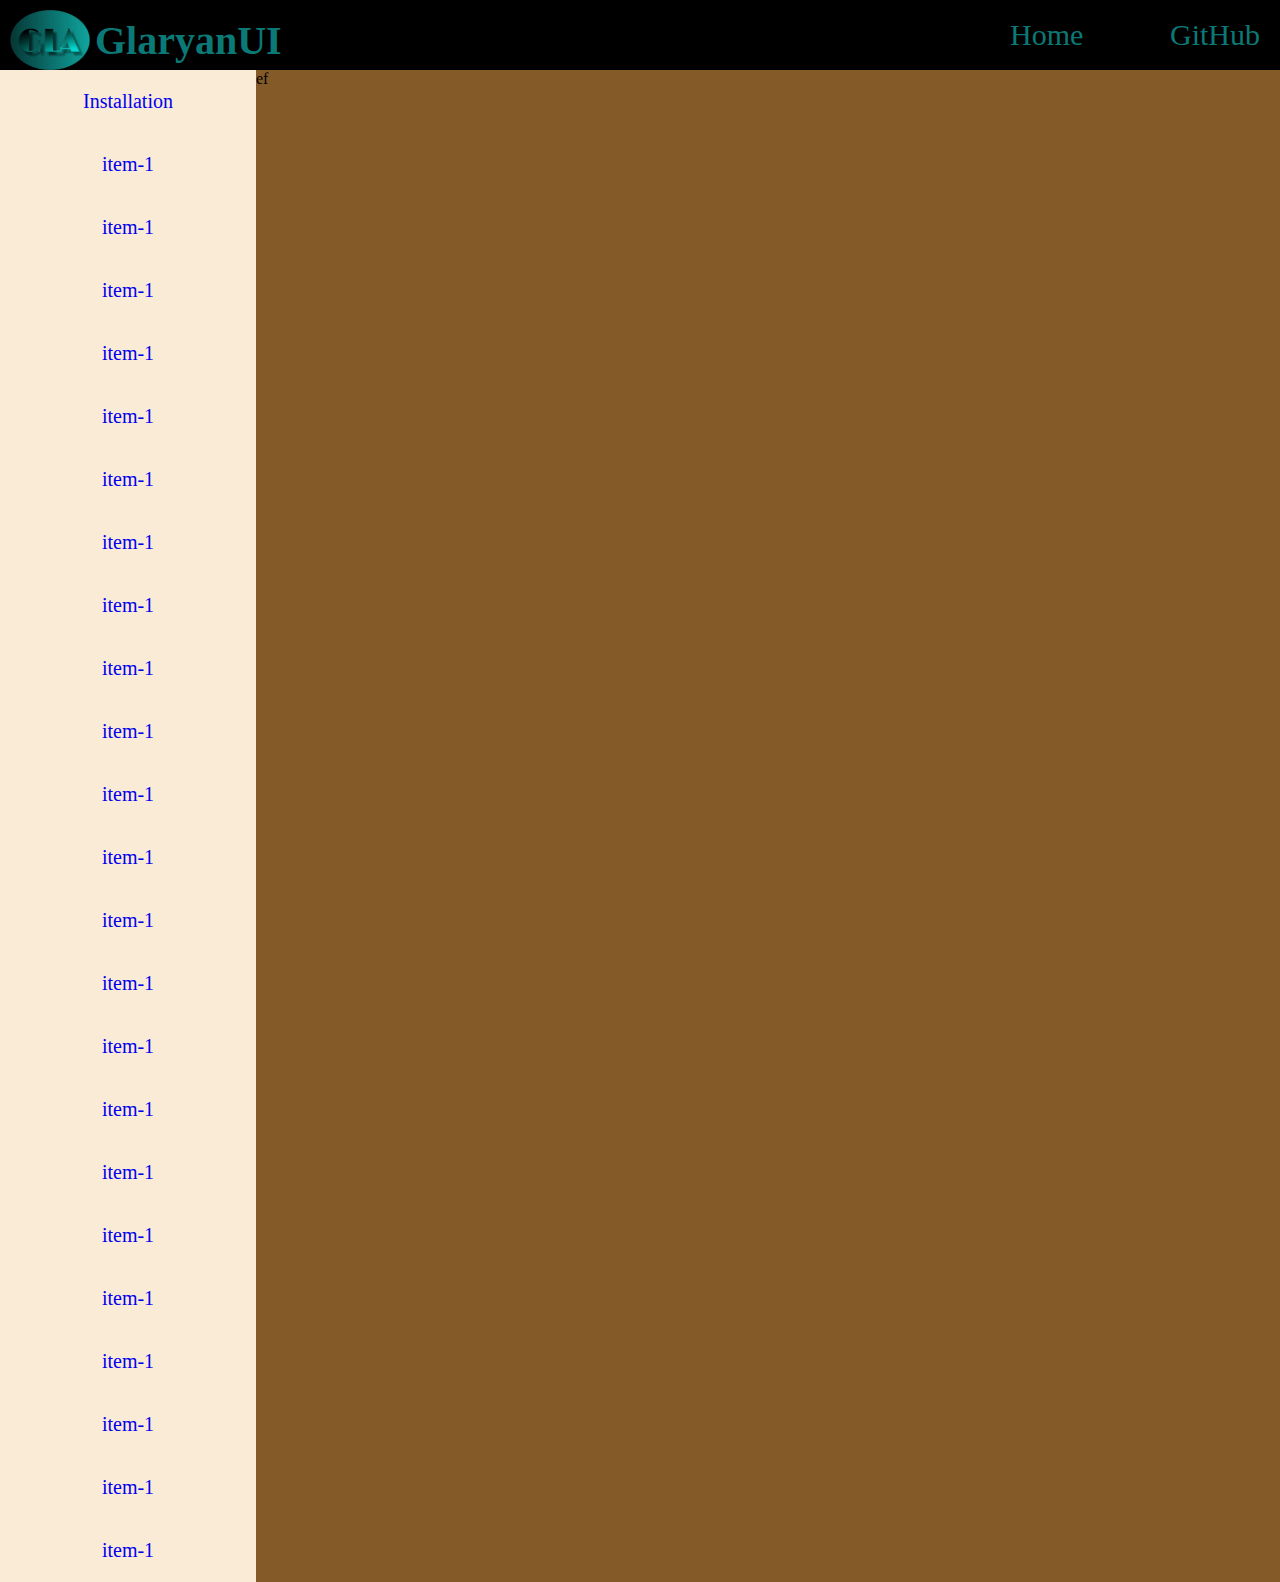
==== asset/gettingstarted.html @ 31bb2ff6 "initial commit" ====
<!DOCTYPE html>
<html lang="en">
<head>
    <meta charset="UTF-8">
    <meta name="viewport" content="width=device-width, initial-scale=1.0">
    <link rel="shortcut icon" href="../images/favicon.png" type="image/x-icon">
    <link rel="stylesheet" href="./gettingstarted.css">
    <title>Getting Started</title>
</head>
<body>
    <header>
        <div class="left-header-content">
            <img src="../images/favicon.png" height="60px" width="80px" >
            <div class="logo-text"><a href="./index.html">GlaryanUI</a></div>
        </div>
        <div class="right-header-content">
            <div class="home"><a href="./index.html">Home</a></div>
            <div class="documentation"><a href="https://github.com/Aryan5084102">GitHub</a></div>
        </div>
    </header>
    <main>
        <div class="left-sidebar">
            <div class="item"> <a href="#">Installation</a></div>
            <div class="item"> <a href="#">item-1</a></div>
            <div class="item"> <a href="#">item-1</a></div>
            <div class="item"> <a href="#">item-1</a></div>
            <div class="item"> <a href="#">item-1</a></div>
            <div class="item"> <a href="#">item-1</a></div>
            <div class="item"> <a href="#">item-1</a></div>
            <div class="item"> <a href="#">item-1</a></div>
            <div class="item"> <a href="#">item-1</a></div>
            <div class="item"> <a href="#">item-1</a></div>
            <div class="item"> <a href="#">item-1</a></div>
            <div class="item"> <a href="#">item-1</a></div>
            <div class="item"> <a href="#">item-1</a></div>
            <div class="item"> <a href="#">item-1</a></div>
            <div class="item"> <a href="#">item-1</a></div>
            <div class="item"> <a href="#">item-1</a></div>
            <div class="item"> <a href="#">item-1</a></div>
            <div class="item"> <a href="#">item-1</a></div>
            <div class="item"> <a href="#">item-1</a></div>
            <div class="item"> <a href="#">item-1</a></div>
            <div class="item"> <a href="#">item-1</a></div>
            <div class="item"> <a href="#">item-1</a></div>
            <div class="item"> <a href="#">item-1</a></div>
            <div class="item"> <a href="#">item-1</a></div>
        </div>
        <div class="right-sidebar">
ef
        </div>
    </main>

</body>
</html>
---- asset/gettingstarted.css ----
*{
    margin: 0;
    padding: 0;
    box-sizing: border-box;
}

header{
    display: flex;
    justify-content: space-between;
    background-color: black;
}
.left-header-content{
    display: flex;
    align-items: center;
    margin-left: 10px;
    margin-top: 10px;
}
.logo-text a{
    font-size: 40px;
    font-weight: 900;
    color: rgb(11,121,118);
    text-decoration: none;
    margin-left: 5px;
    cursor: pointer;
}
.logo-text a:hover{
    color: #fff;
}
.right-header-content{
    display: flex;
    align-items: center;
    justify-content: space-between;
    width: 250px;
    margin-right: 20px;
}
.home a{
    text-decoration: none;
    font-size: 30px;
    color: rgb(11,121,118);
}
.home a:hover{
    color: #fff;
}
.documentation a{
    text-decoration: none;
    font-size: 30px;
    color: rgb(11,121,118);
}
.documentation a:hover{
    color: #fff;
}


/* main section start  */

main{
    display: flex;
    width: 100vw;
    /* overflow: hidden; */
}

.left-sidebar{
    background-color: antiquewhite;
    width: 20vw;
    display: flex;
    flex-direction: column;
    align-items: center;
}

.item{
    /* background-color: blueviolet; */
    padding: 20px;
    font-size: 20px;
}
.item a{
    text-decoration: none;
}
.item a:hover{
    color: #fff;
    transform: scale(1.7);
}
.right-sidebar{
    background-color: rgb(132, 90, 40);
    width: 80vw;
}


/* main section end  */
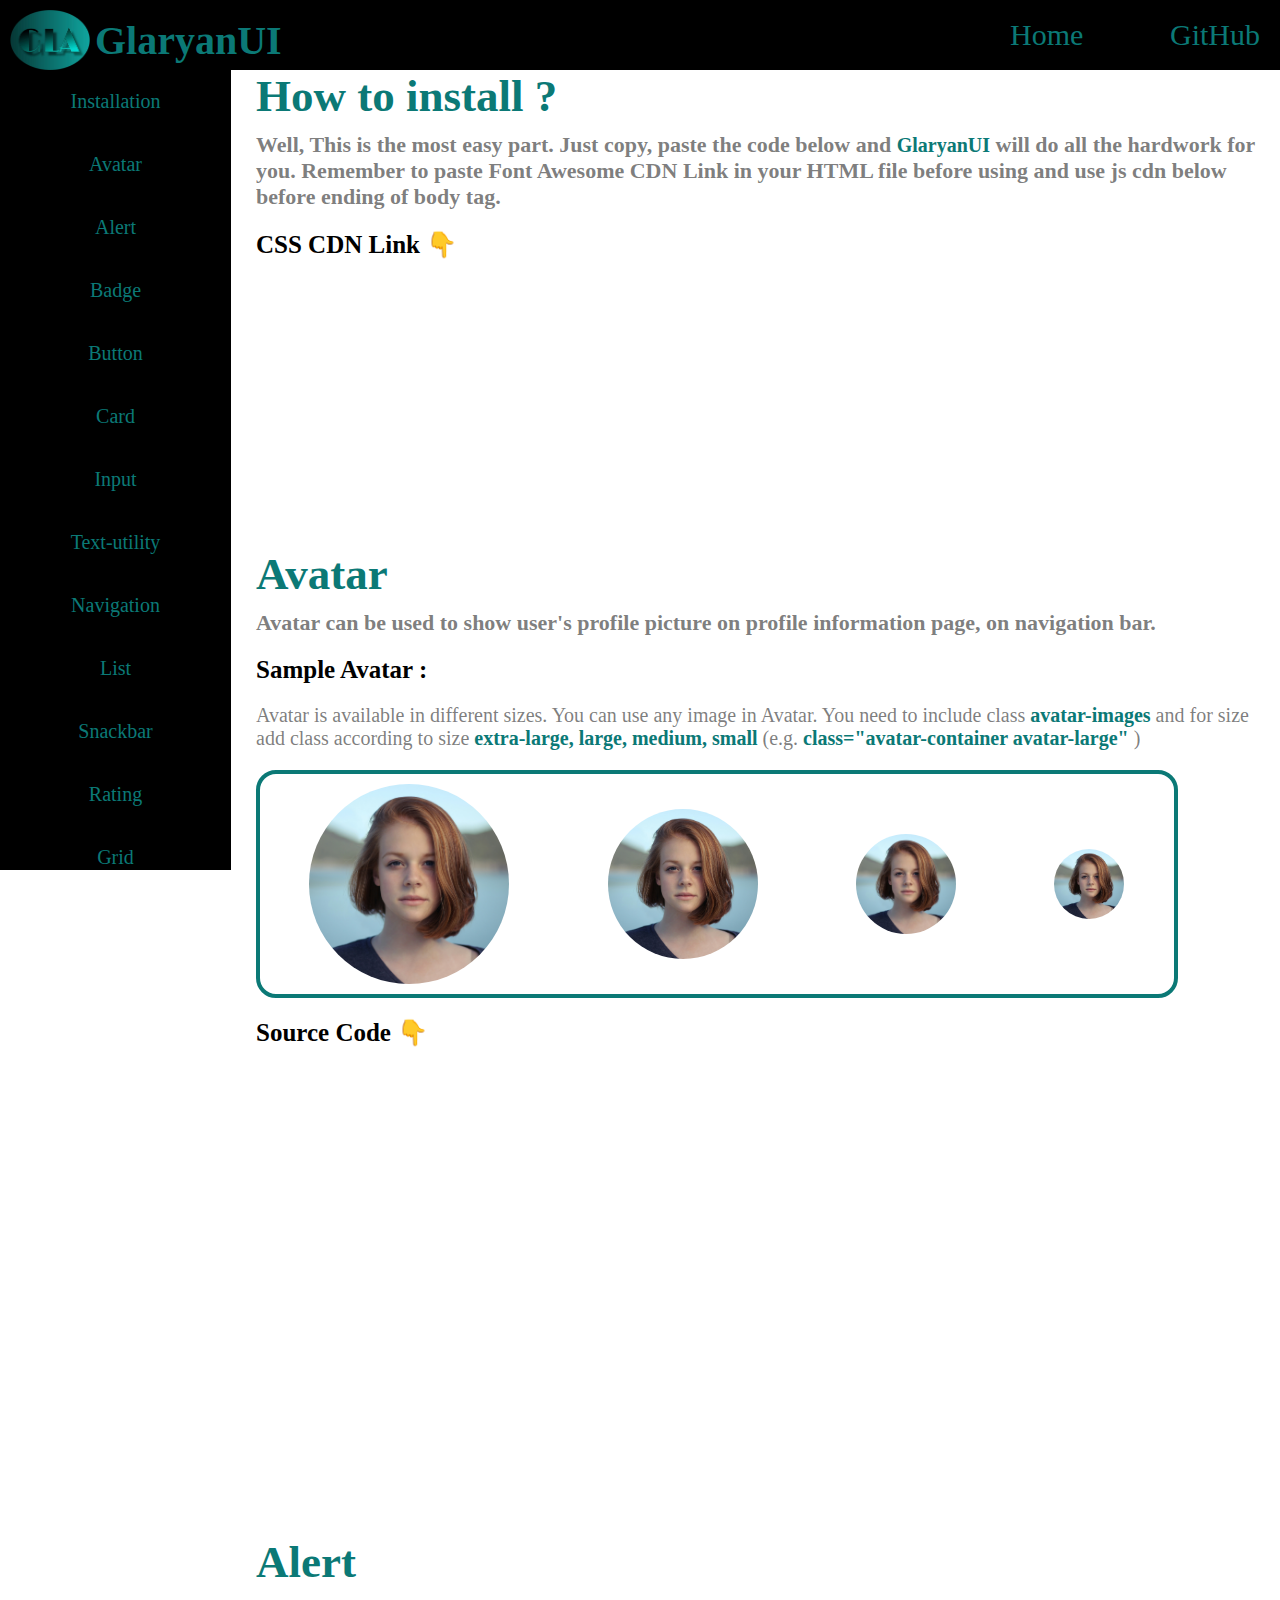
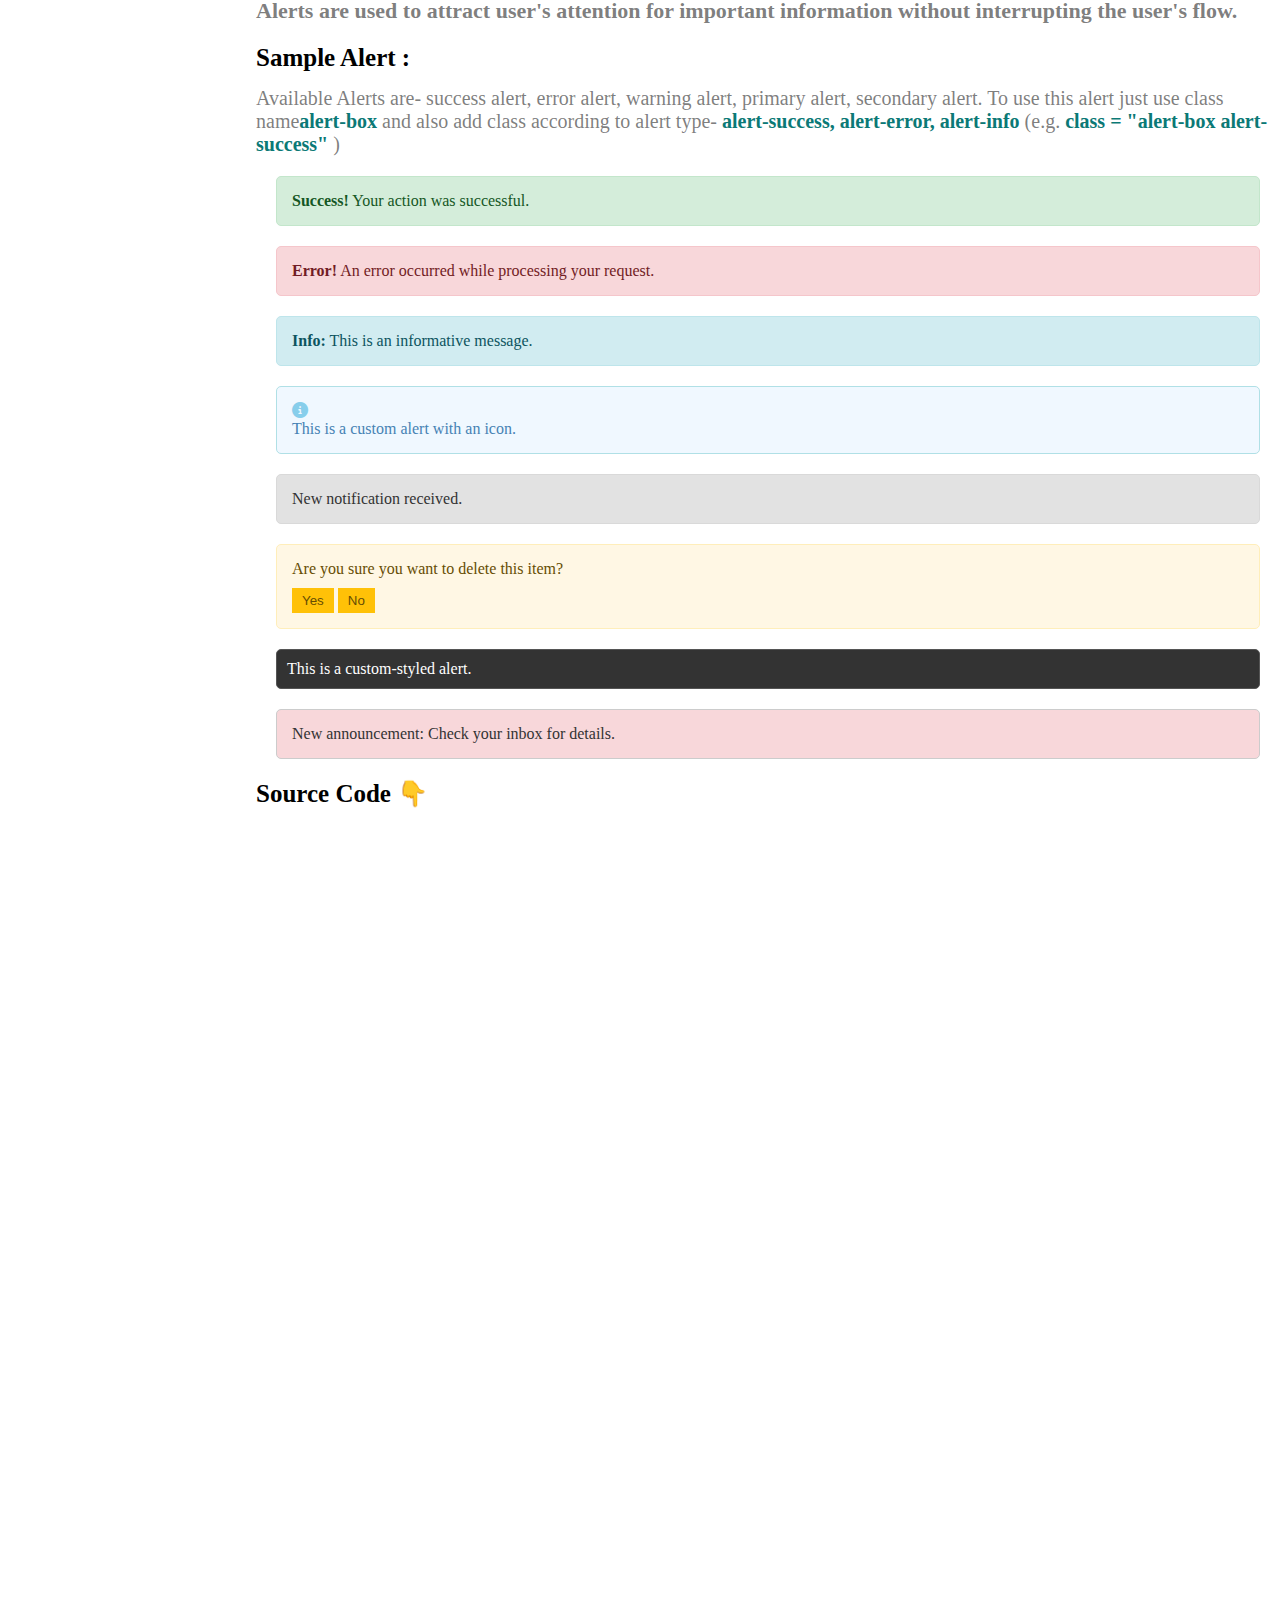
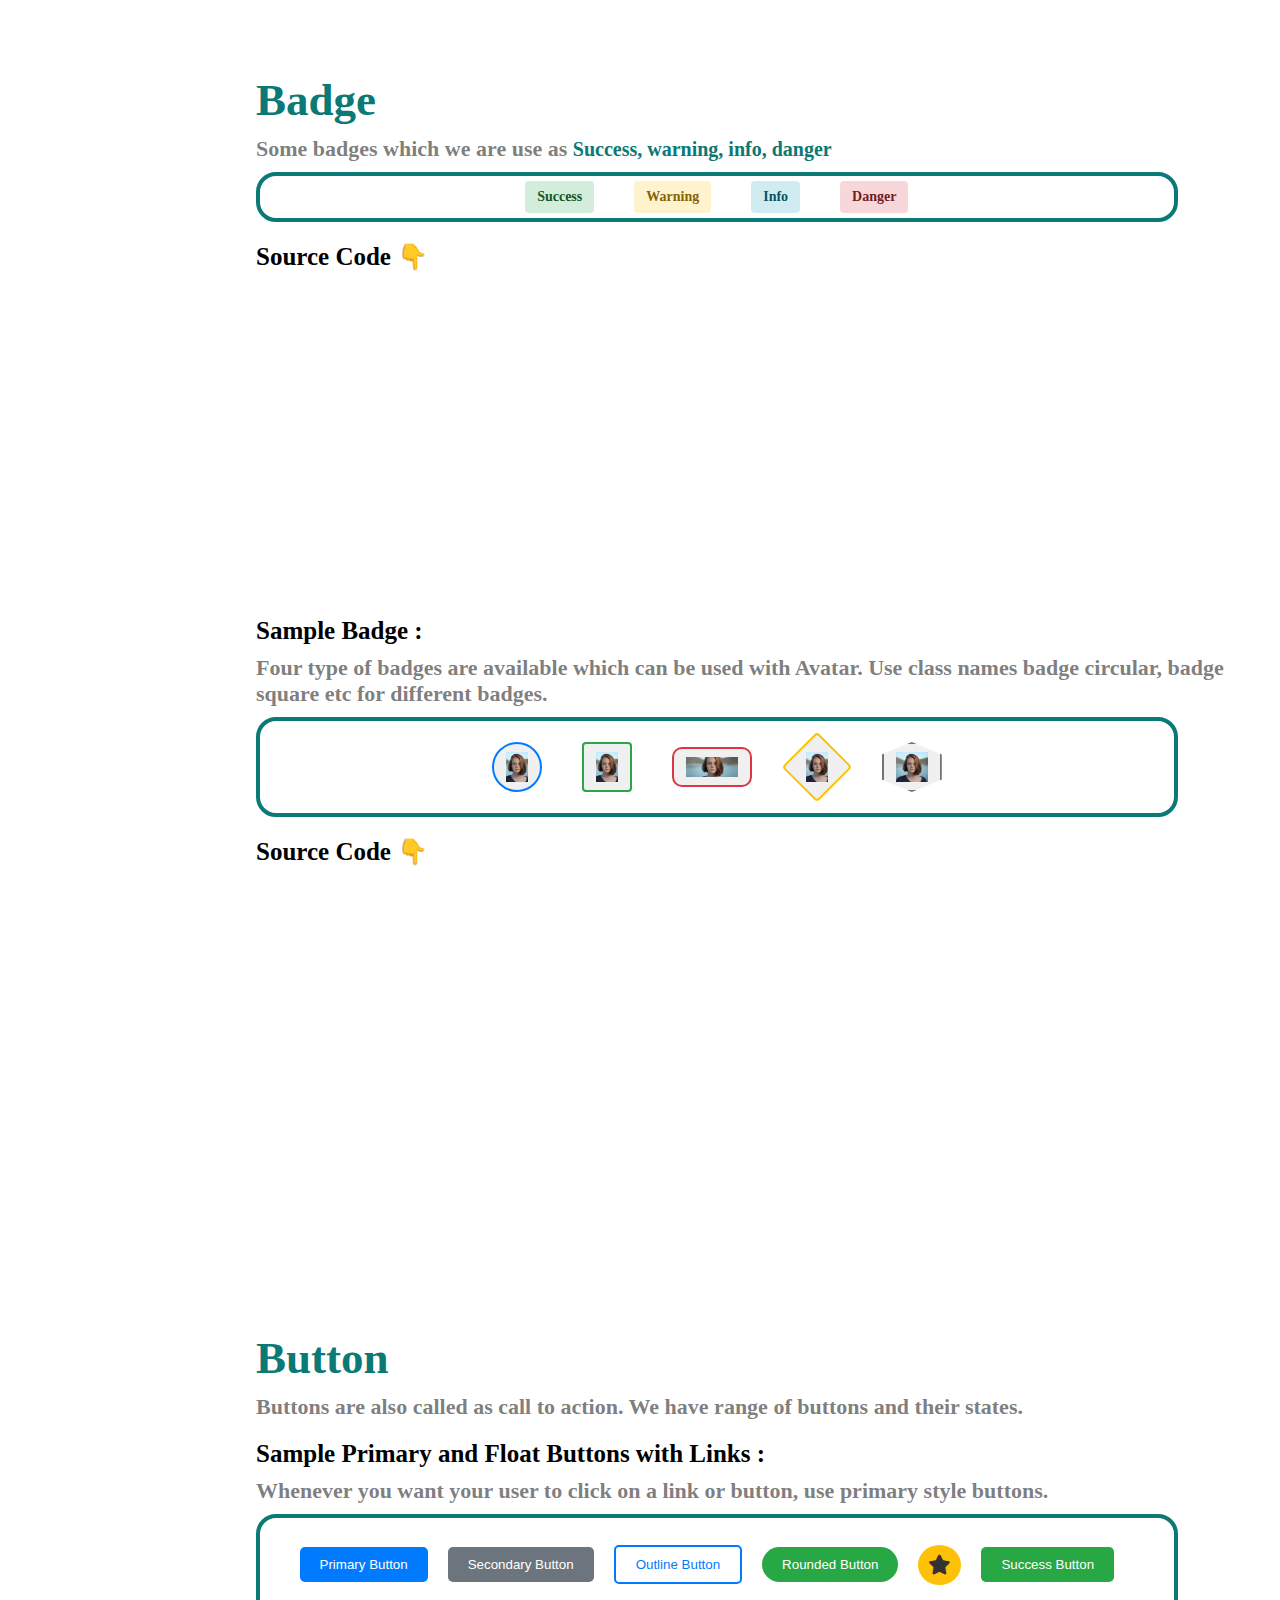
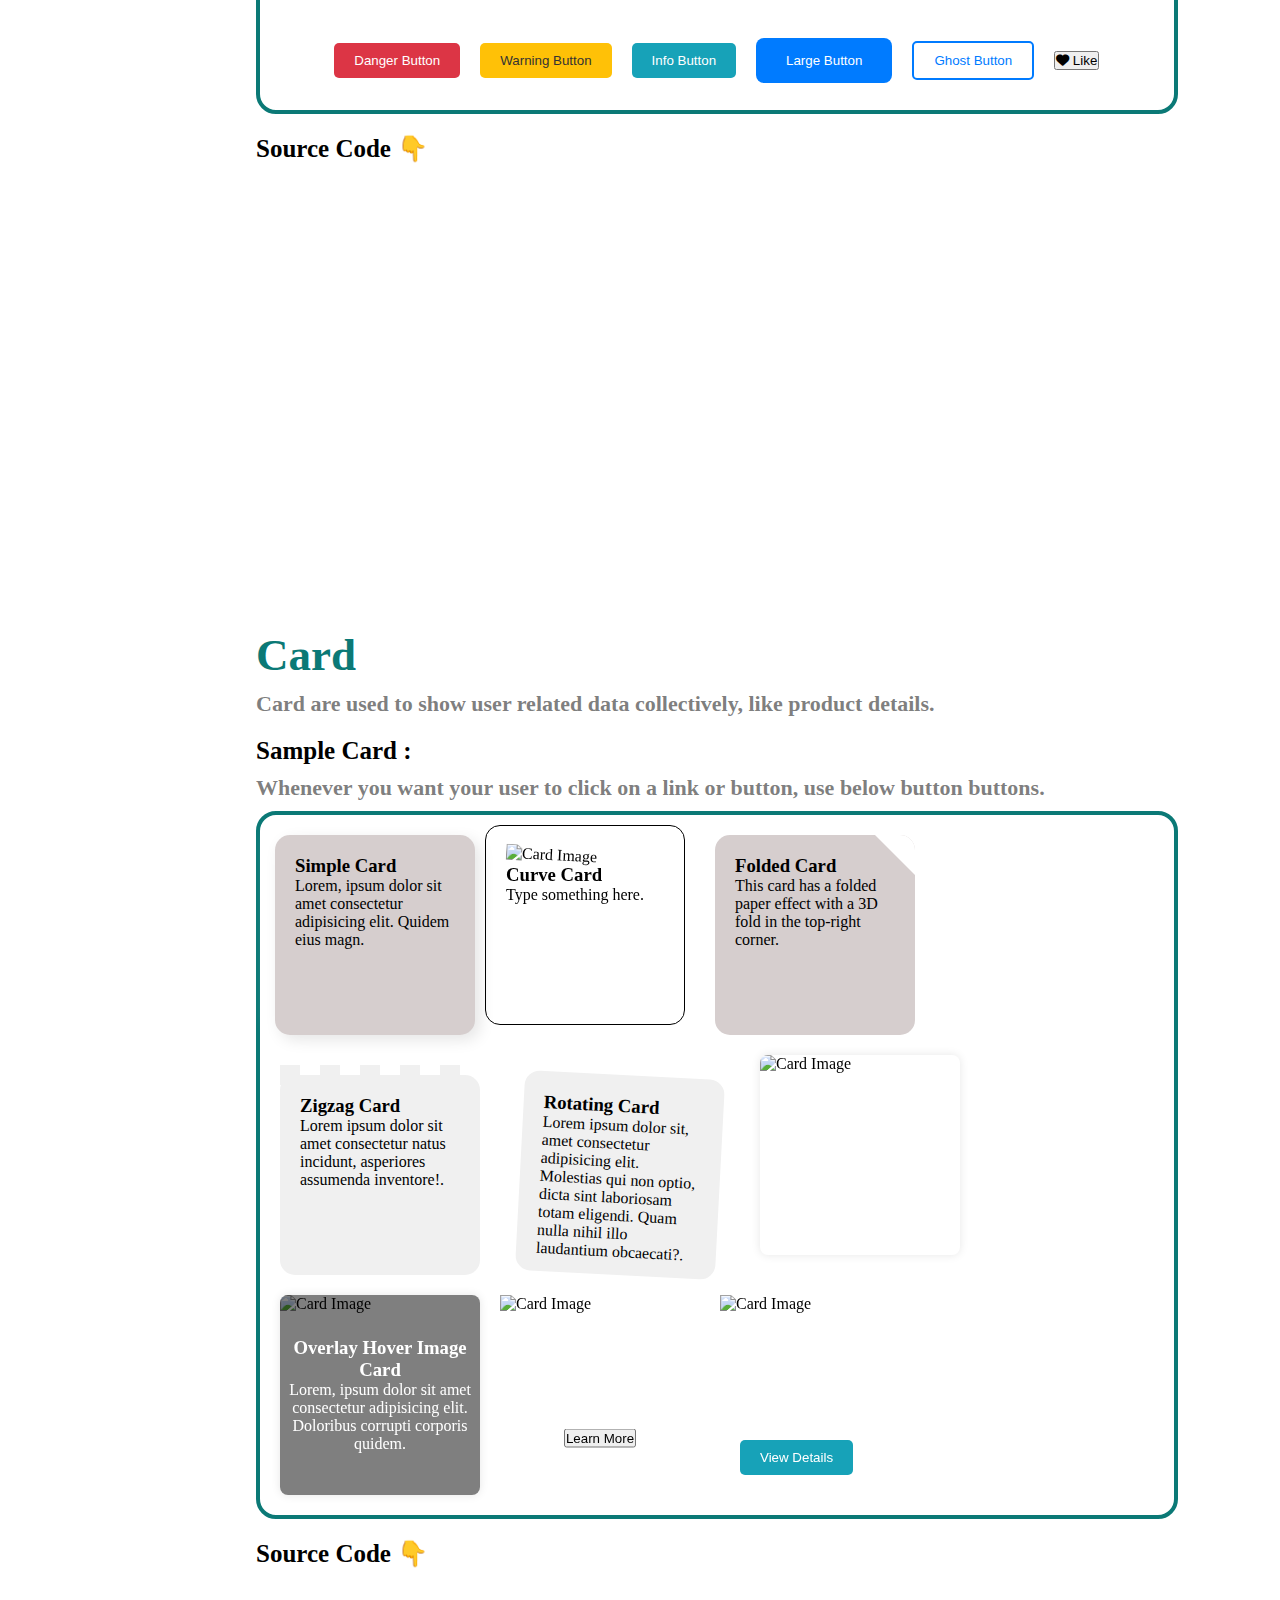
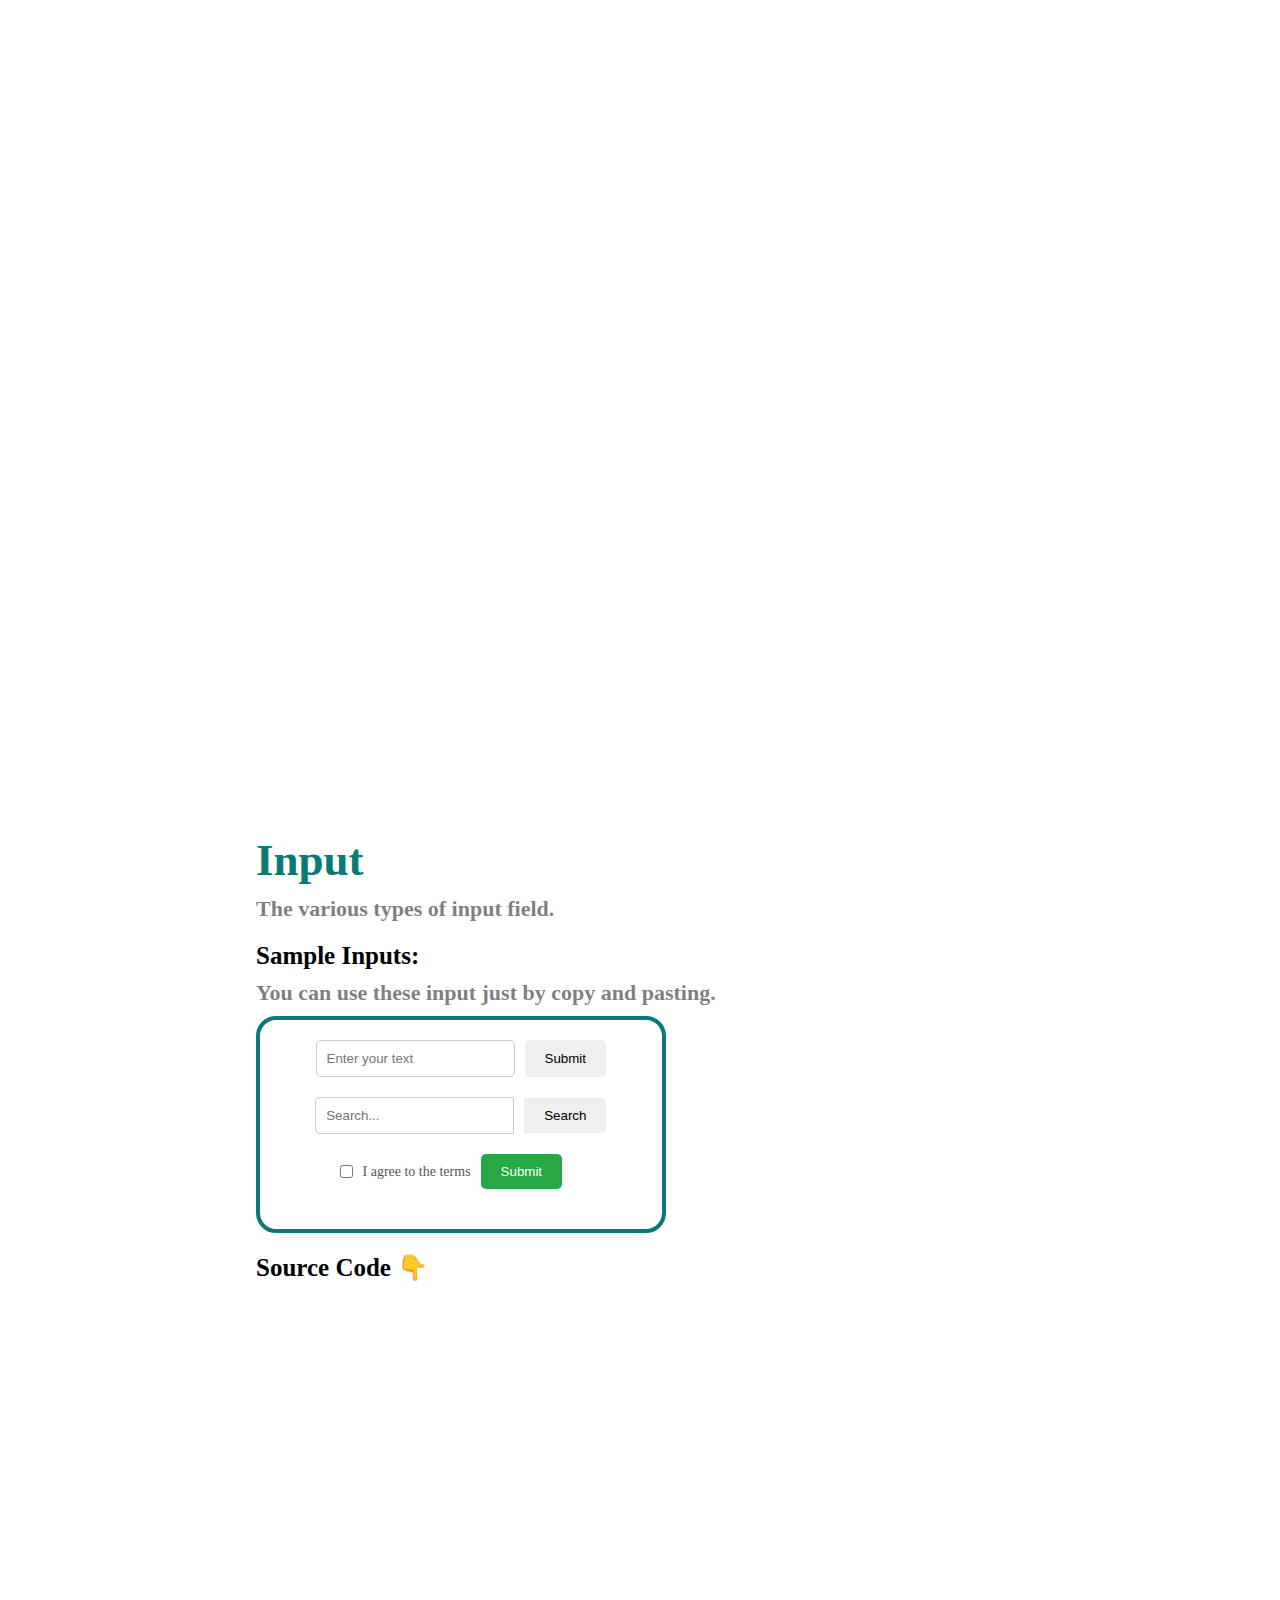
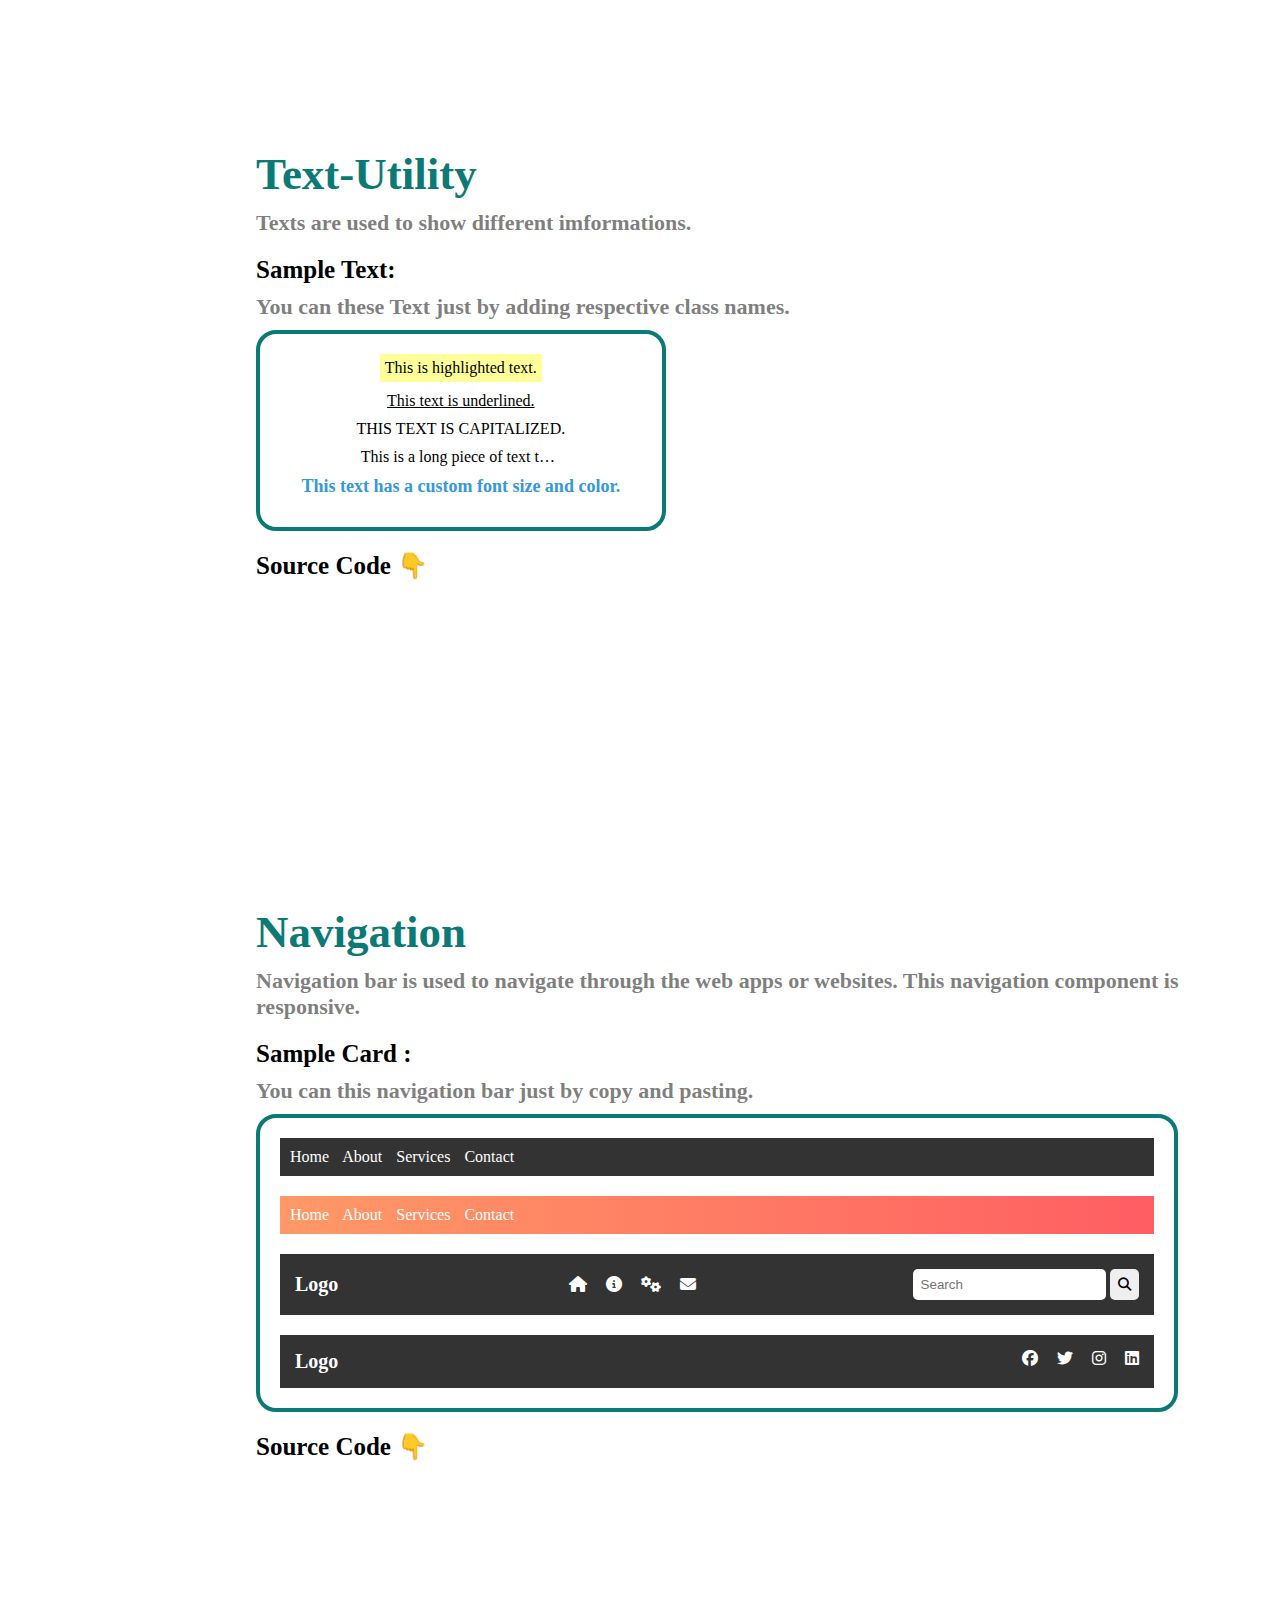
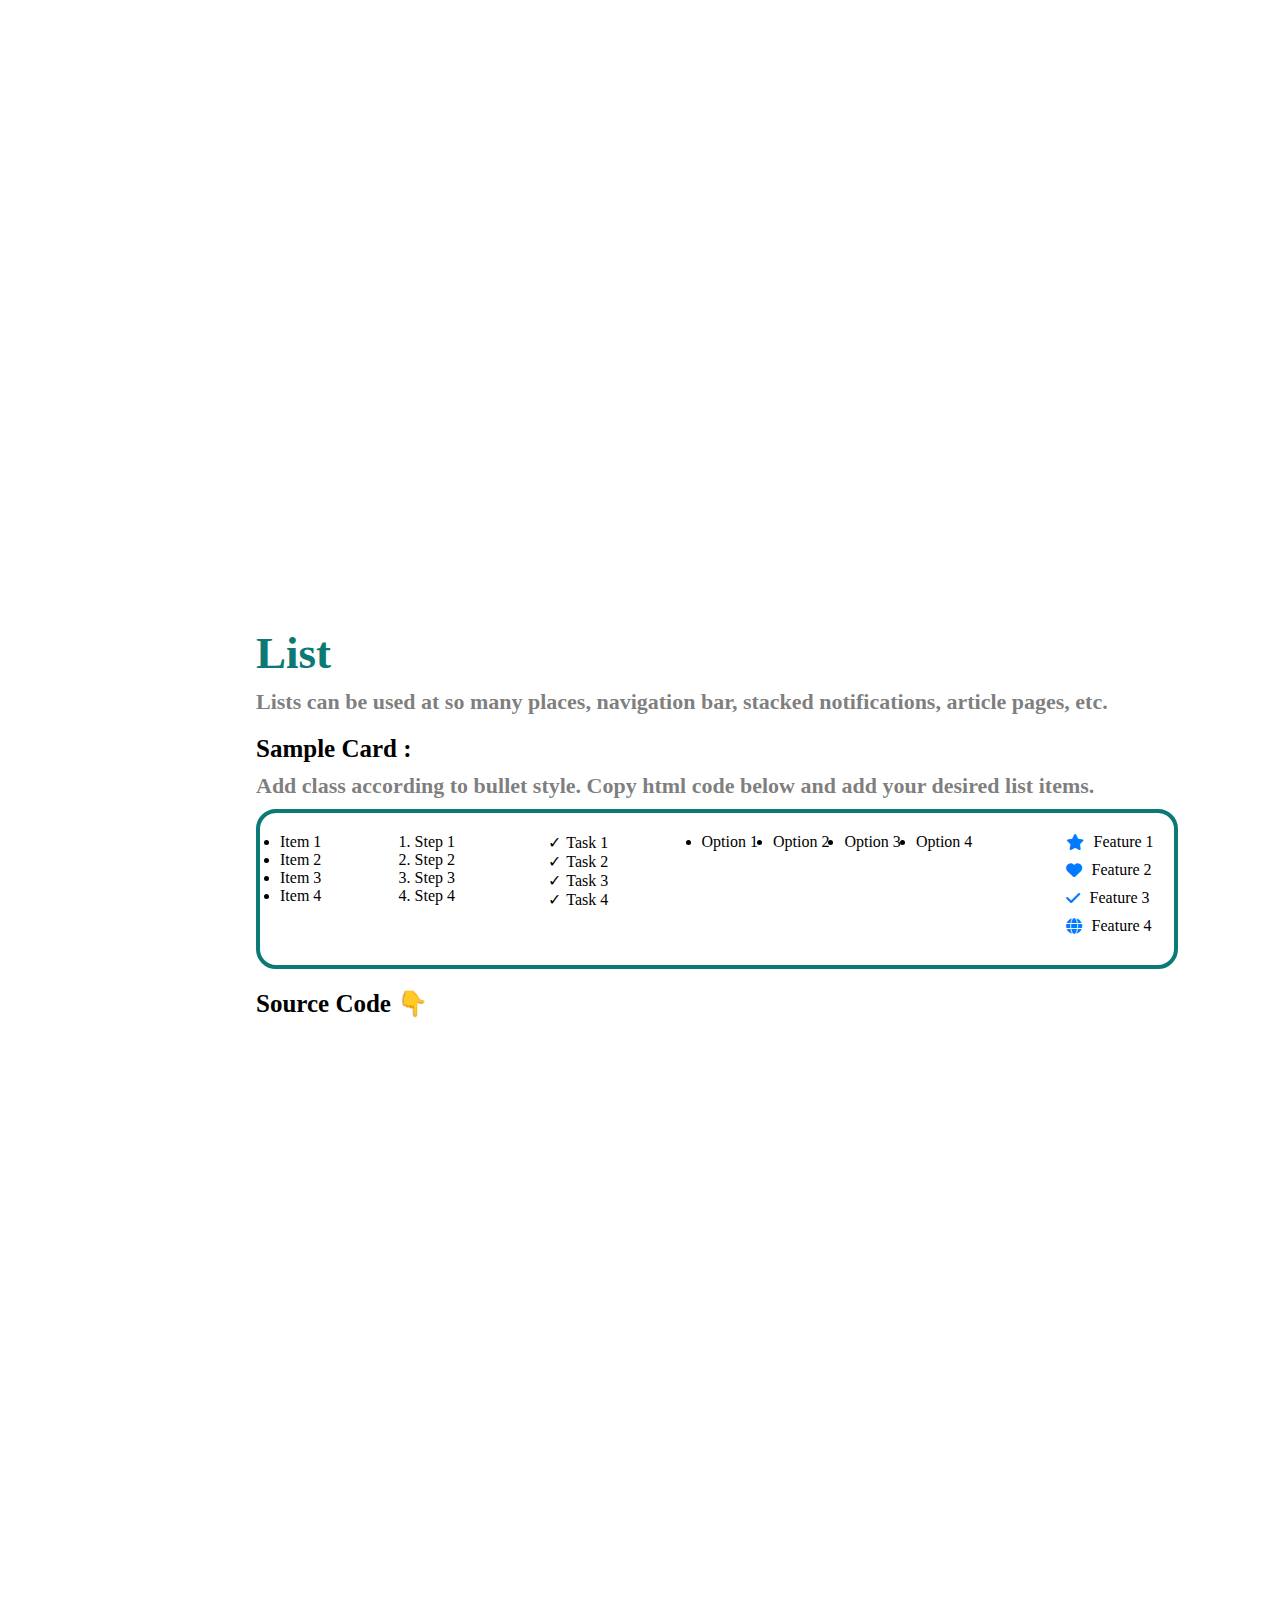
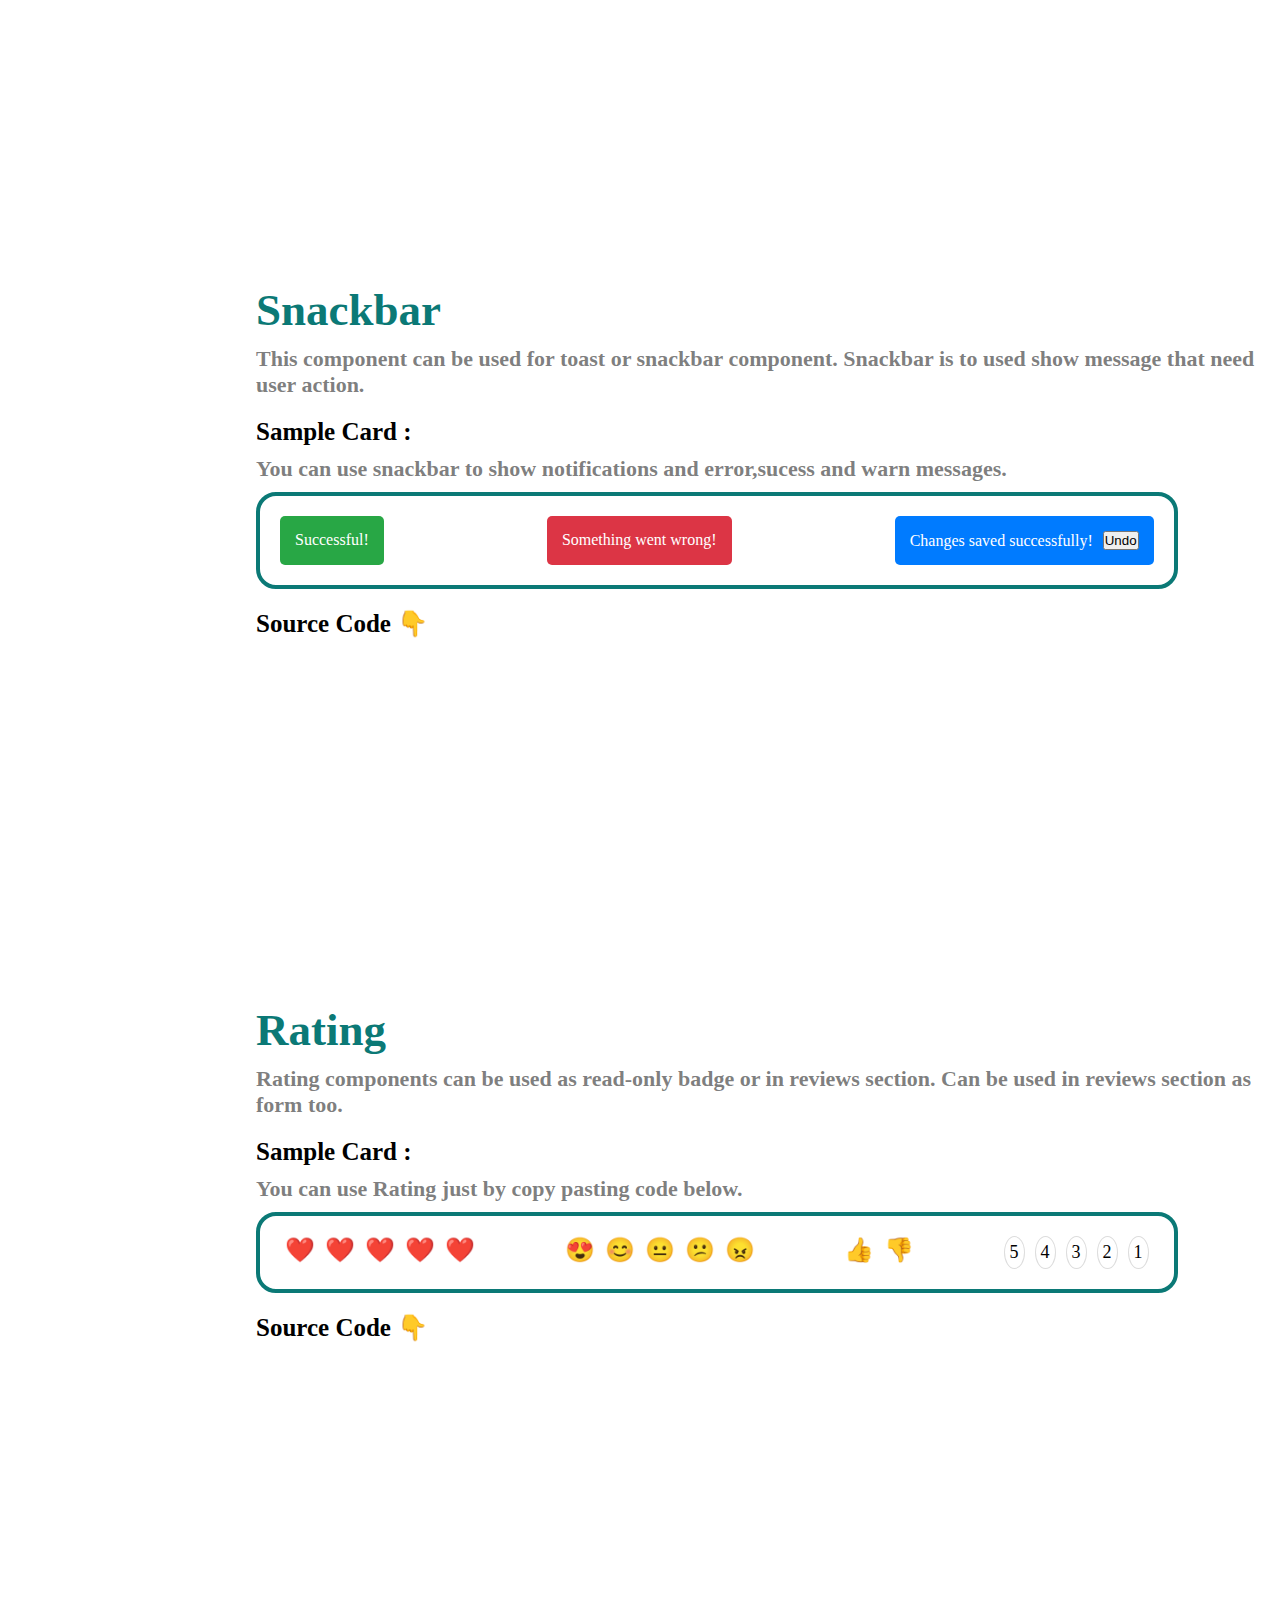
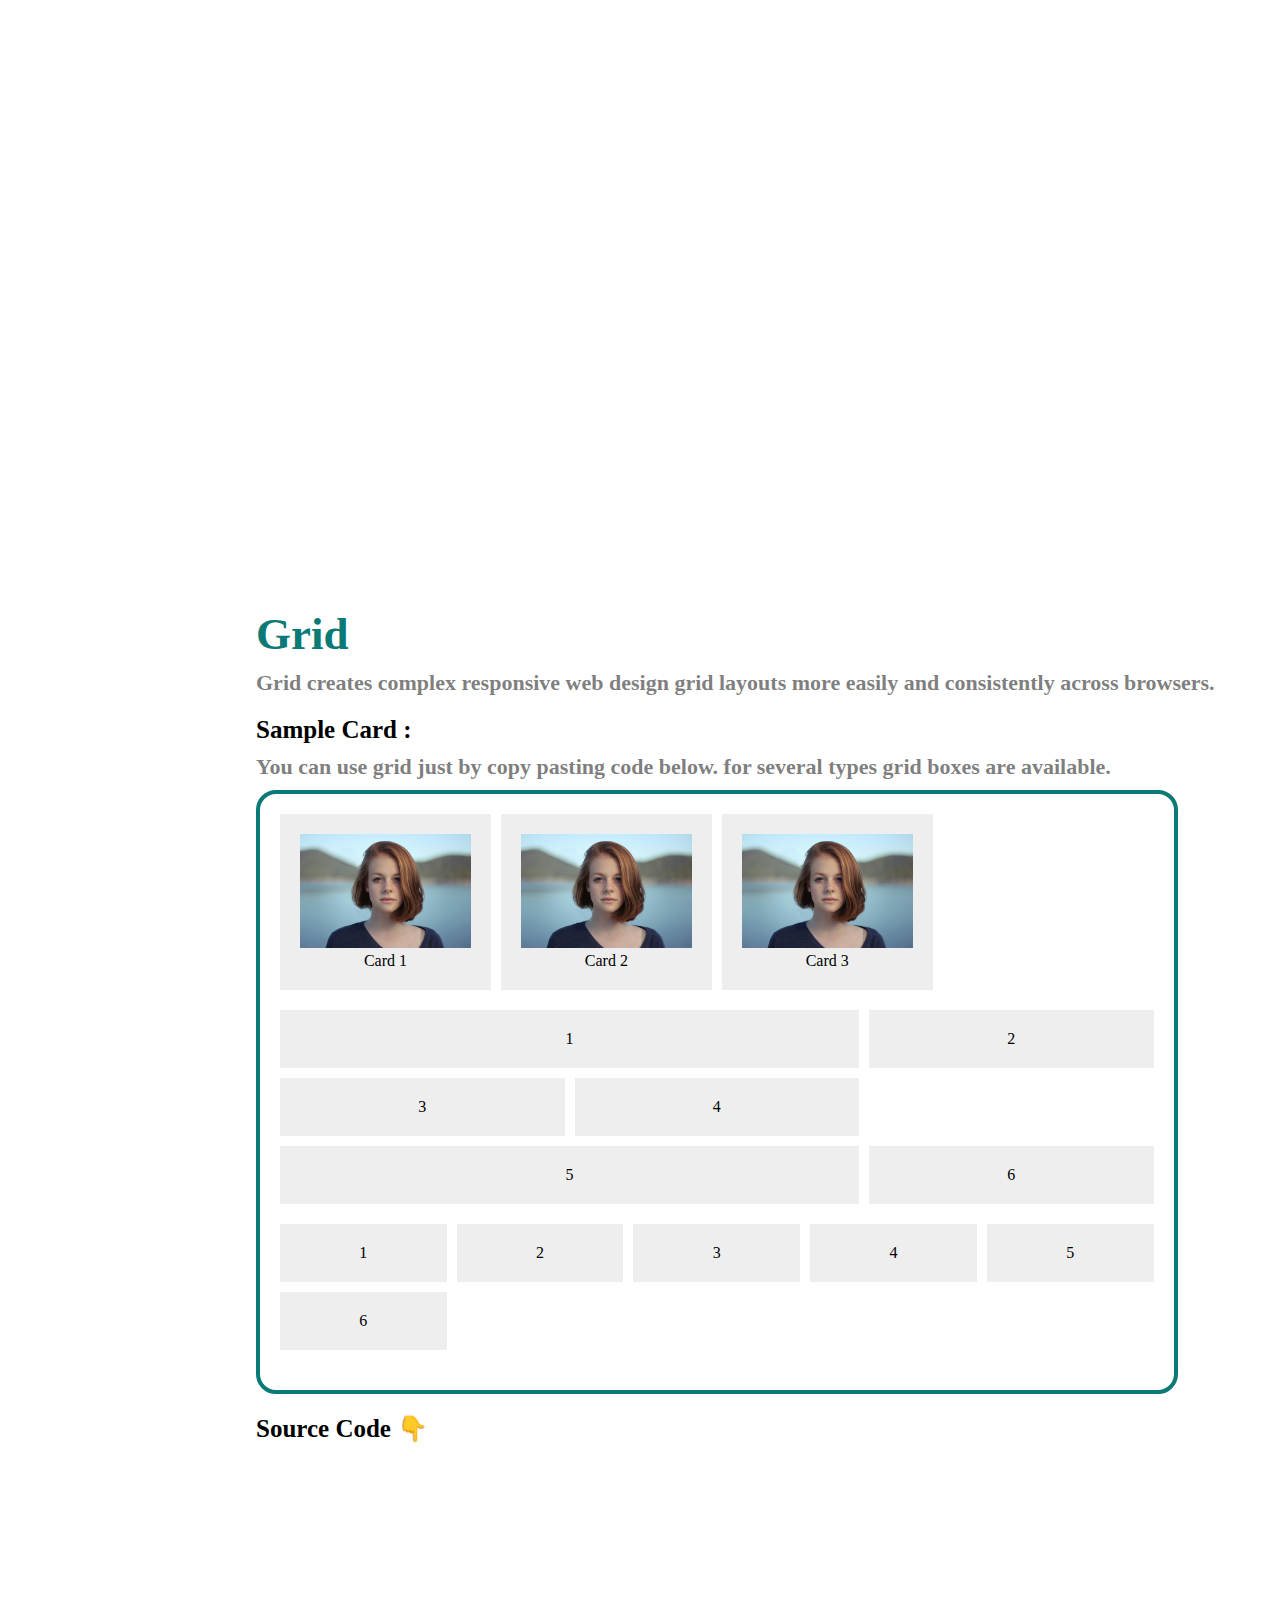
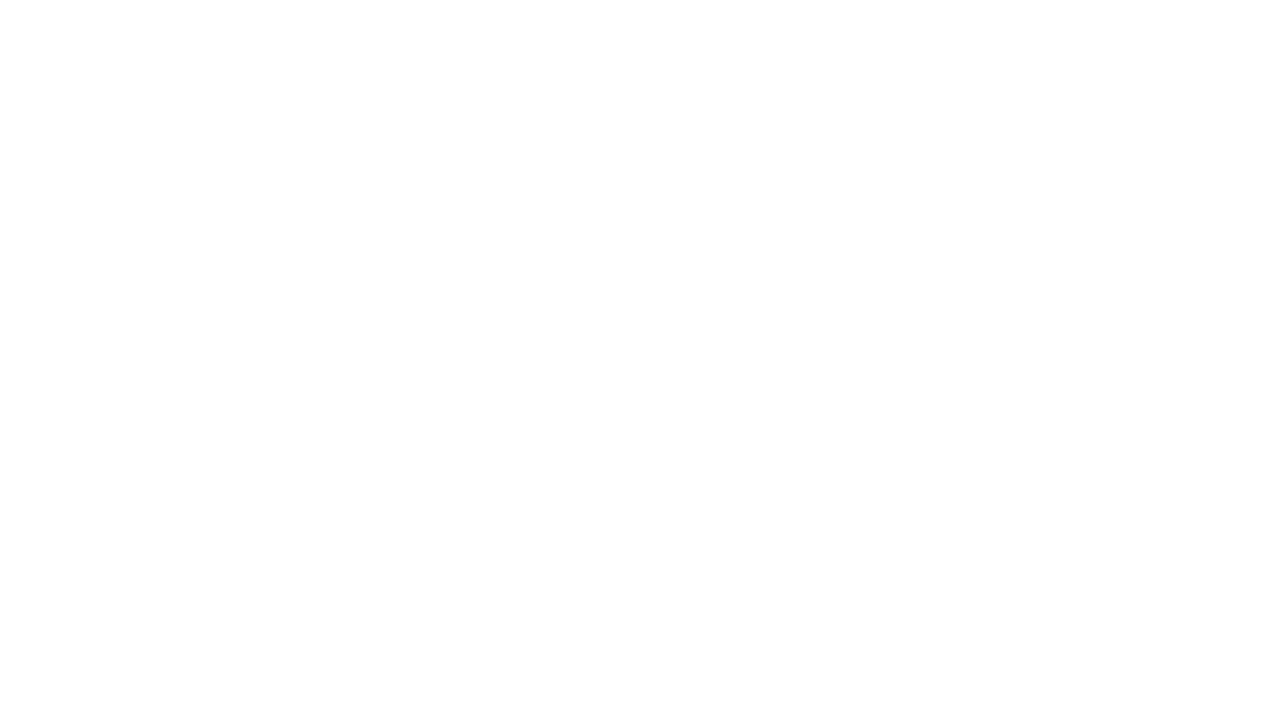
==== commit 8e215b23: "initial commit" ====
--- a/asset/gettingstarted.html
+++ b/asset/gettingstarted.html
@@ -3,6 +3,7 @@
 <head>
     <meta charset="UTF-8">
     <meta name="viewport" content="width=device-width, initial-scale=1.0">
+    <link rel="stylesheet" href="https://cdnjs.cloudflare.com/ajax/libs/font-awesome/6.5.1/css/all.min.css">
     <link rel="shortcut icon" href="../images/favicon.png" type="image/x-icon">
     <link rel="stylesheet" href="./gettingstarted.css">
     <title>Getting Started</title>
@@ -11,42 +12,544 @@
     <header>
         <div class="left-header-content">
             <img src="../images/favicon.png" height="60px" width="80px" >
-            <div class="logo-text"><a href="./index.html">GlaryanUI</a></div>
+            <div class="logo-text"><a href="../index.html">GlaryanUI</a></div>
         </div>
         <div class="right-header-content">
-            <div class="home"><a href="./index.html">Home</a></div>
+            <div class="home"><a href="../index.html">Home</a></div>
             <div class="documentation"><a href="https://github.com/Aryan5084102">GitHub</a></div>
-        </div>
-    </header>
+      </div>
+    </header> 
     <main>
         <div class="left-sidebar">
-            <div class="item"> <a href="#">Installation</a></div>
-            <div class="item"> <a href="#">item-1</a></div>
-            <div class="item"> <a href="#">item-1</a></div>
-            <div class="item"> <a href="#">item-1</a></div>
-            <div class="item"> <a href="#">item-1</a></div>
-            <div class="item"> <a href="#">item-1</a></div>
-            <div class="item"> <a href="#">item-1</a></div>
-            <div class="item"> <a href="#">item-1</a></div>
-            <div class="item"> <a href="#">item-1</a></div>
-            <div class="item"> <a href="#">item-1</a></div>
-            <div class="item"> <a href="#">item-1</a></div>
-            <div class="item"> <a href="#">item-1</a></div>
-            <div class="item"> <a href="#">item-1</a></div>
-            <div class="item"> <a href="#">item-1</a></div>
-            <div class="item"> <a href="#">item-1</a></div>
-            <div class="item"> <a href="#">item-1</a></div>
-            <div class="item"> <a href="#">item-1</a></div>
-            <div class="item"> <a href="#">item-1</a></div>
-            <div class="item"> <a href="#">item-1</a></div>
-            <div class="item"> <a href="#">item-1</a></div>
-            <div class="item"> <a href="#">item-1</a></div>
-            <div class="item"> <a href="#">item-1</a></div>
-            <div class="item"> <a href="#">item-1</a></div>
-            <div class="item"> <a href="#">item-1</a></div>
+            <div class="item" id="installation"> <a href="#installation">Installation</a></div>
+            <div class="item"> <a href="#avatar">Avatar</a></div>
+            <div class="item"> <a href="#alert">Alert</a></div>
+            <div class="item"> <a href="#badge">Badge</a></div>
+            <div class="item"> <a href="#button">Button</a></div>
+            <div class="item"> <a href="#card">Card</a></div>
+            <div class="item"> <a href="#input">Input</a></div>
+            <div class="item"> <a href="#text-utility">Text-utility</a></div>
+            <div class="item"> <a href="#navigation">Navigation</a></div>
+            <div class="item"> <a href="#list">List</a></div>
+            <div class="item"> <a href="#snackbar">Snackbar</a></div>
+            <div class="item"> <a href="#rating">Rating</a></div>
+            <div class="item"> <a href="#grid">Grid</a></div>
         </div>
         <div class="right-sidebar">
-ef
+            <div id="installation">
+                <h1>How to install ? </h1>
+                <p class="badge-subheading">Well, This is the most easy part. Just copy, paste the code below and <span>GlaryanUI</span> will do all the hardwork for you.
+                  Remember to paste Font Awesome CDN Link in your HTML file before using and use js cdn below before ending of body tag.</p>
+                  <h3 class="avatar-title">CSS CDN Link &#128071</h3>
+                  <iframe
+                  src="https://carbon.now.sh/embed/8QWYNvyOJw2QX3GzAM69"
+                  style="width: 913px; height: 265px; border:0; transform: scale(1); overflow:hidden;"
+                  sandbox="allow-scripts allow-same-origin">
+                </iframe>
+            </div>
+
+            <div id="avatar">
+                <h1>Avatar </h1>
+                <p class="avatar-subheading">Avatar can be used to show user's profile picture on profile information page, on navigation bar.</p>
+                <h3 class="avatar-title">Sample Avatar : </h3>
+                <p class="avatar-para">Avatar is available in different sizes. You can use any image in Avatar. You need to include class<span> avatar-images</span> and for size add class according to size <span>extra-large, large, medium, small</span>  (e.g. <span>class="avatar-container avatar-large"</span> )</p>
+                <div class="avatar-images">
+                    <div class="extra-large">
+                        <img src="../images/avatar-img.jpg" alt="avatar">
+                    </div>
+                    <div class="large">
+                        <img src="../images/avatar-img.jpg" alt="avatar">
+                    </div>
+                    <div class="medium">
+                        <img src="../images/avatar-img.jpg" alt="avatar">
+                    </div>
+                    <div class="small">
+                        <img src="../images/avatar-img.jpg" alt="avatar">
+                    </div>
+                </div>
+                <h3 class="avatar-title">Source Code &#128071</h3>
+                <iframe
+                src="https://carbon.now.sh/embed/hBqmIYjccRs1uepl0eBp"
+                style="width: 913px; height: 465px; border:0; transform: scale(1); overflow:hidden;"
+                sandbox="allow-scripts allow-same-origin">
+              </iframe>
+            </div>
+
+            <div id="alert">
+                <h1>Alert</h1>
+                <p class="alert-subheading">Alerts are used to attract user's attention for important information without interrupting the user's flow.</p>
+                <h3 class="alert-title">Sample Alert :</h3>
+                <p class="alert-para">Available Alerts are- success alert, error alert, warning alert, primary alert, secondary alert. To use this alert just use class name<span>alert-box</span> and also add class according to alert type- <span>alert-success, alert-error, alert-info </span>  (e.g. <span>class = "alert-box alert-success"</span> )</p>
+                <div class="alert-box">
+
+                      <div class="alert alert-success">
+                        <strong>Success!</strong> Your action was successful.
+                      </div>
+
+                      <div class="alert alert-error">
+                        <strong>Error!</strong> An error occurred while processing your request.
+                      </div>
+                      
+                      <div class="alert alert-info">
+                        <strong>Info:</strong> This is an informative message.
+                      </div>
+
+                      <div class="alert alert-custom">
+                        <i class="fas fa-info-circle"></i>
+                        <p>This is a custom alert with an icon.</p>
+                      </div>
+
+                      <div class="alert alert-notification">
+                        <p>New notification received.</p>
+                      </div>
+
+                      <div class="alert alert-confirmation">
+                        <p>Are you sure you want to delete this item?</p>
+                        <button>Yes</button>
+                        <button>No</button>
+                      </div>
+
+                      <div class="alert alert-custom-styled">
+                        <p>This is a custom-styled alert.</p>
+                      </div>
+
+                      <div class="alert alert-announcement">
+                        <p>New announcement: Check your inbox for details.</p>
+                      </div>
+                </div>
+                <h3 class="avatar-title">Source Code &#128071</h3>
+                <iframe
+                src="https://carbon.now.sh/embed/tJeCujhqTq73SxMrkJpp"
+                style="width: 945px; height: 842px; border:0; transform: scale(1); overflow:hidden;"
+                sandbox="allow-scripts allow-same-origin">
+              </iframe>
+            </div>
+            <div id="badge">
+                <h1>Badge </h1>
+                <p class="badge-subheading">Some badges which we are use as <span>Success, warning, info, danger</span></p>
+                <div class="badge-box">
+                    <span class="badge success">Success</span>
+                    <span class="badge warning">Warning</span>
+                    <span class="badge info">Info</span>
+                    <span class="badge danger">Danger</span>
+                </div>
+                <h3 class="avatar-title">Source Code &#128071</h3>
+                <iframe
+                src="https://carbon.now.sh/embed/LIQdq9GOwy5GJASnFBNG"
+                style="width: 945px; height: 302px; border:0; transform: scale(1); overflow:hidden;"
+                sandbox="allow-scripts allow-same-origin">
+              </iframe>
+                <h3 class="badge-title">Sample Badge :</h3>
+                <p class="badge-subheading">Four type of badges are available which can be used with Avatar. Use class names badge circular, badge square etc  for different badges.</p>
+                <div class="badge-avatar">
+                    <div class="badge circular">
+                        <img src="../images/avatar-img.jpg" alt="Avatar">
+                      </div>
+                      <div class="badge square">
+                        <img src="../images/avatar-img.jpg" alt="Avatar">
+                      </div>
+                      <div class="badge rounded-rectangle">
+                        <img src="../images/avatar-img.jpg" alt="Avatar">
+                      </div>
+                      <div class="badge diamond">
+                        <img src="../images/avatar-img.jpg" alt="Avatar">
+                      </div>
+                      <div class="badge hexagonal">
+                        <img src="../images/avatar-img.jpg" alt="Avatar">
+                      </div>
+                </div>
+                <h3 class="avatar-title">Source Code &#128071</h3>
+                <iframe
+                src="https://carbon.now.sh/embed/D99yIkwwOKtPRgY3bGPB"
+                style="width: 945px; height: 442px; border:0; transform: scale(1); overflow:hidden;"
+                sandbox="allow-scripts allow-same-origin">
+              </iframe>
+            </div>
+
+            <div id="button">
+                <h1>Button </h1>
+                <p class="badge-subheading">Buttons are also called as call to action. We have range of buttons and their states.</p>
+                <h3 class="badge-title">Sample Primary and Float Buttons with Links  :</h3>
+                <p class="badge-subheading">Whenever you want your user to click on a link or button, use primary style buttons.</p>
+                <div class="btn-box">
+                    <button class="button primary">Primary Button</button>
+                    <button class="button secondary">Secondary Button</button>
+                    <button class="button outline">Outline Button</button>
+                    <button class="button rounded">Rounded Button</button>
+                    <button class="button icon">
+                        <i class="fas fa-star"></i>
+                      </button>
+                      <button class="btn success">Success Button</button>
+                      <button class="btn danger">Danger Button</button>
+                      <button class="btn warning">Warning Button</button>
+                      <button class="btn info">Info Button</button>
+                      <button class="btn large">Large Button</button>
+                      <button class="btn ghost">Ghost Button</button>
+                      <button class="btn icon"><i class="fas fa-heart"></i> Like</button>
+
+                </div>
+                <h3 class="avatar-title">Source Code &#128071</h3>
+                <iframe
+                src="https://carbon.now.sh/embed/bLEjkL7YpqejgyMptXqk"
+                style="width: 945px; height: 442px; border:0; transform: scale(1); overflow:hidden;"
+                sandbox="allow-scripts allow-same-origin">
+              </iframe>
+            </div>
+            <div id="card">
+                <h1>Card </h1>
+                <p class="badge-subheading">Card are used to show user related data collectively, like product details.
+                </p>
+                <h3 class="badge-title">Sample Card :</h3>
+                <p class="badge-subheading">Whenever you want your user to click on a link or button, use below button buttons.</p>
+                <div class="cards">
+                    <div class="card neumorphic">
+                        <h3>Simple Card</h3>
+                        <p>Lorem, ipsum dolor sit amet consectetur adipisicing elit. Quidem eius magn.</p>
+                      </div>
+
+                      <div class="card polaroid">
+                        <img src="../images/cardpic.jpg" alt="Card Image">
+                        <div class="card-content">
+                          <h3>Curve Card</h3>
+                          <p>Type something here.</p>
+                        </div>
+                      </div>
+
+                      <div class="card folded-paper">
+                        <div class="fold"></div>
+                        <div class="card-content">
+                          <h3>Folded  Card</h3>
+                          <p>This card has a folded paper effect with a 3D fold in the top-right corner.</p>
+                        </div>
+                      </div>
+
+                      <div class="card zigzag">
+                        <h3>Zigzag Card</h3>
+                        <p>Lorem ipsum dolor sit amet consectetur natus incidunt, asperiores assumenda inventore!.</p>
+                      </div>
+
+                      <div class="card tilted">
+                        <h3>Rotating Card</h3>
+                        <p>Lorem ipsum dolor sit, amet consectetur adipisicing elit. Molestias qui non optio, dicta sint laboriosam totam eligendi. Quam nulla nihil illo laudantium obcaecati?.</p>
+                      </div>
+
+                      <div class="card hover-image">
+                        <div class="card-content">
+                          <h3>Hover Image Card</h3>
+                          <p>Lorem, ipsum dolor sit amet consectetur adipisicing elit. Quia minus aliquam rem..</p>
+                        </div>
+                        <img src="../images/cardpic.jpg" alt="Card Image">
+                      </div>
+
+                      <div class="card overlay-hover-image">
+                        <img src="../images/cardpic.jpg" alt="Card Image">
+                        <div class="overlay"></div>
+                        <div class="card-content">
+                          <h3>Overlay Hover Image Card</h3>
+                          <p>Lorem, ipsum dolor sit amet consectetur adipisicing elit. Doloribus corrupti corporis quidem.</p>
+                        </div>
+                      </div>
+
+                      <div class="card image-overlay">
+                        <img src="../images/cardpic.jpg" alt="Card Image">
+                        <div class="overlay-content">
+                          <h3>Card Title</h3>
+                          <p>This is a card with a button overlay.</p>
+                          <button class="btn primary">Learn More</button>
+                        </div>
+                      </div>
+
+                      <div class="card hover-effect">
+                        <img src="../images/cardpic.jpg" alt="Card Image">
+                        <div class="card-content">
+                          <h3>Card Title</h3>
+                          <p>This card has a hover effect with a button.</p>
+                          <button class="btn info">View Details</button>
+                        </div>
+                      </div>
+                    </div>
+
+                      <h3 class="avatar-title">Source Code &#128071</h3>
+                      <iframe
+                      src="https://carbon.now.sh/embed/fCa0svXeMYEsYYY3Sm2Z"
+                      style="width: 845px; height: 842px; border:0; transform: scale(1); overflow:hidden;"
+                      sandbox="allow-scripts allow-same-origin">
+                    </iframe>
+
+            </div>
+            <div id="input">
+                <h1>Input </h1>
+                <p class="badge-subheading">The various types of input field.
+                </p>
+                <h3 class="badge-title">Sample Inputs:</h3>
+                <p class="badge-subheading">You can use these input just by copy and pasting.</p>
+
+                <div class="input-box">
+                      <div class="input-container">
+                        <input type="text" placeholder="Enter your text">
+                        <button class="btn primary">Submit</button>
+                      </div>
+
+                      <div class="input-container search">
+                        <input type="text" placeholder="Search...">
+                        <button class="btn secondary">Search</button>
+                      </div>
+
+                      <div class="input-container checkbox-button">
+                        <input type="checkbox" id="agree">
+                        <label for="agree">I agree to the terms</label>
+                        <button class="btn success">Submit</button>
+                      </div>
+                </div>
+                <h3 class="avatar-title">Source Code &#128071</h3>
+                <iframe
+                src="https://carbon.now.sh/embed/6JIHxx7ue1UTNqTcUXWP"
+                style="width: 945px; height: 442px; border:0; transform: scale(1); overflow:hidden;"
+                sandbox="allow-scripts allow-same-origin">
+              </iframe>
+                  
+            </div>
+            <div id="text-utility">
+                <h1>Text-Utility </h1>
+                <p class="badge-subheading">Texts are used to show different imformations.
+                </p>
+                <h3 class="badge-title">Sample Text:</h3>
+                <p class="badge-subheading">You can these Text just by adding respective class names.</p>
+                <div class="text-utility-box">
+                    <p class="text-highlight">This is highlighted text.</p>
+                    <p class="text-underline">This text is underlined.</p>
+                    <p class="text-uppercase">This text is capitalized.</p>
+                    <p class="text-ellipsis">This is a long piece of text that will be truncated with an ellipsis if it exceeds the container width.</p>
+                    <p class="text-custom-style">This text has a custom font size and color.</p>
+
+                </div>
+                <h3 class="avatar-title">Source Code &#128071</h3>
+                <iframe
+                src="https://carbon.now.sh/embed/cWWPAHGECcMb3xx33MKQ"
+                style="width: 945px; height: 302px; border:0; transform: scale(1); overflow:hidden;"
+                sandbox="allow-scripts allow-same-origin">
+              </iframe>
+            </div>
+            <div id="navigation">
+                <h1>Navigation </h1>
+                <p class="badge-subheading">Navigation bar is used to navigate through the web apps or websites. This navigation component is responsive.
+                </p>
+                <h3 class="badge-title">Sample Card :</h3>
+                <p class="badge-subheading">You can this navigation bar just by copy and pasting.</p>
+                <div class="navbar-box">
+                    <nav class="navbar dark-mode">
+                        <a href="#">Home</a>
+                        <a href="#">About</a>
+                        <a href="#">Services</a>
+                        <a href="#">Contact</a>
+                      </nav>
+
+                      <nav class="navbar gradient-background">
+                        <a href="#">Home</a>
+                        <a href="#">About</a>
+                        <a href="#">Services</a>
+                        <a href="#">Contact</a>
+                      </nav>
+
+                      <nav class="navbar icon-search">
+                        <div class="navbar-logo">Logo</div>
+                        <div class="navbar-items">
+                          <a href="#"><i class="fas fa-home"></i></a>
+                          <a href="#"><i class="fas fa-info-circle"></i></a>
+                          <a href="#"><i class="fas fa-cogs"></i></a>
+                          <a href="#"><i class="fas fa-envelope"></i></a>
+                        </div>
+                        <div class="navbar-search">
+                          <input type="text" placeholder="Search">
+                          <button><i class="fas fa-search"></i></button>
+                        </div>
+                      </nav>
+
+                      <nav class="navbar social-icons">
+                        <div class="navbar-logo">Logo</div>
+                        <div class="navbar-items">
+                          <a href="#"><i class="fab fa-facebook"></i></a>
+                          <a href="#"><i class="fab fa-twitter"></i></a>
+                          <a href="#"><i class="fab fa-instagram"></i></a>
+                          <a href="#"><i class="fab fa-linkedin"></i></a>
+                        </div>
+                      </nav>
+                </div>
+                <h3 class="avatar-title">Source Code &#128071</h3>
+                <iframe
+                src="https://carbon.now.sh/embed/QKOhFU4GRYD43cpjgiIe"
+                style="width: 945px; height: 742px; border:0; transform: scale(1); overflow:hidden;"
+                sandbox="allow-scripts allow-same-origin">
+              </iframe>
+            </div>
+
+            <div id="list">
+                <h1>List </h1>
+                <p class="badge-subheading">Lists can be used at so many places, navigation bar, stacked notifications, article pages, etc.
+                </p>
+                <h3 class="badge-title">Sample Card :</h3>
+                <p class="badge-subheading">Add class according to bullet style. Copy html code below and add your desired list items.</p>
+                <div class="list-box">
+                    <ul class="list simple">
+                        <li>Item 1</li>
+                        <li>Item 2</li>
+                        <li>Item 3</li>
+                        <li>Item 4</li>
+                      </ul>
+
+                      <ol class="list numbered">
+                        <li>Step 1</li>
+                        <li>Step 2</li>
+                        <li>Step 3</li>
+                        <li>Step 4</li>
+                      </ol>
+                      
+                      <ul class="list checkmark">
+                        <li>Task 1</li>
+                        <li>Task 2</li>
+                        <li>Task 3</li>
+                        <li>Task 4</li>
+                      </ul>
+
+                      <ul class="list horizontal">
+                        <li>Option 1</li>
+                        <li>Option 2</li>
+                        <li>Option 3</li>
+                        <li>Option 4</li>
+                      </ul>
+
+                      <ul class="list custom-styled">
+                        <li><i class="fas fa-star"></i> Feature 1</li>
+                        <li><i class="fas fa-heart"></i> Feature 2</li>
+                        <li><i class="fas fa-check"></i> Feature 3</li>
+                        <li><i class="fas fa-globe"></i> Feature 4</li>
+                      </ul>
+                </div>
+                <h3 class="avatar-title">Source Code &#128071</h3>
+                <iframe
+                src="https://carbon.now.sh/embed/4nhIoKHJe83i6r7HA2Uy"
+                style="width: 945px; height: 842px; border:0; transform: scale(1); overflow:hidden;"
+                sandbox="allow-scripts allow-same-origin">
+              </iframe>
+            </div>
+            <div id="snackbar">
+                <h1>Snackbar </h1>
+                <p class="badge-subheading">This component can be used for toast or snackbar component. Snackbar is to used show message that need user action.
+                </p>
+                <h3 class="badge-title">Sample Card :</h3>
+                <p class="badge-subheading">You can use snackbar to show notifications and error,sucess and warn messages.</p>
+                <div class="snackbar-box">
+                  <div class="snackbar success">
+                     Successful!
+                  </div>
+
+                  <div class="snackbar error">
+                    Something went wrong!
+                  </div>
+
+                  <div class="snackbar with-action">
+                    Changes saved successfully! <button class="btn">Undo</button>
+                  </div>
+                </div>
+                <h3 class="avatar-title">Source Code &#128071</h3>
+                <iframe
+                src="https://carbon.now.sh/embed/vUqs89pUVXjdphLGFFiD"
+                style="width: 945px; height: 342px; border:0; transform: scale(1); overflow:hidden;"
+                sandbox="allow-scripts allow-same-origin">
+              </iframe>
+            </div>
+            <div id="rating">
+                <h1>Rating </h1>
+                <p class="badge-subheading">Rating components can be used as read-only badge or in reviews section. Can be used in reviews section as form too.
+                </p>
+                <h3 class="badge-title">Sample Card :</h3>
+                <p class="badge-subheading">You can use Rating just by copy pasting code below.</p>
+                <div class="rating-box">
+                  <div class="rating heart">
+                    <input type="radio" id="heart5" name="rating" value="5"><label for="heart5">❤️</label>
+                    <input type="radio" id="heart4" name="rating" value="4"><label for="heart4">❤️</label>
+                    <input type="radio" id="heart3" name="rating" value="3"><label for="heart3">❤️</label>
+                    <input type="radio" id="heart2" name="rating" value="2"><label for="heart2">❤️</label>
+                    <input type="radio" id="heart1" name="rating" value="1"><label for="heart1">❤️</label>
+                  </div>
+                  
+
+                  <div class="rating emoji">
+                    <input type="radio" id="emoji5" name="rating" value="5"><label for="emoji5">😍</label>
+                    <input type="radio" id="emoji4" name="rating" value="4"><label for="emoji4">😊</label>
+                    <input type="radio" id="emoji3" name="rating" value="3"><label for="emoji3">😐</label>
+                    <input type="radio" id="emoji2" name="rating" value="2"><label for="emoji2">😕</label>
+                    <input type="radio" id="emoji1" name="rating" value="1"><label for="emoji1">😠</label>
+                  </div>
+                  
+                  <div class="rating thumbs">
+                    <input type="radio" id="thumbs-up" name="rating" value="up"><label for="thumbs-up">👍</label>
+                    <input type="radio" id="thumbs-down" name="rating" value="down"><label for="thumbs-down">👎</label>
+                  </div>
+
+                  <div class="rating radio">
+                    <input type="radio" id="radio5" name="rating" value="5"><label for="radio5">5</label>
+                    <input type="radio" id="radio4" name="rating" value="4"><label for="radio4">4</label>
+                    <input type="radio" id="radio3" name="rating" value="3"><label for="radio3">3</label>
+                    <input type="radio" id="radio2" name="rating" value="2"><label for="radio2">2</label>
+                    <input type="radio" id="radio1" name="rating" value="1"><label for="radio1">1</label>
+                  </div>
+                </div>
+                <h3 class="avatar-title">Source Code &#128071</h3>
+                <iframe
+                src="https://carbon.now.sh/embed/shvm2a9JYxv5BJb4mOXc"
+                style="width: 1045px; height: 842px; border:0; transform: scale(1); overflow:hidden;"
+                sandbox="allow-scripts allow-same-origin">
+              </iframe>
+            </div>
+            <div id="grid">
+                <h1>Grid </h1>
+                <p class="badge-subheading">Grid creates complex responsive web design grid layouts more easily and consistently across browsers. </p>
+                <h3 class="badge-title">Sample Card :</h3>
+                <p class="badge-subheading">You can use grid just by copy pasting code below. for several types grid boxes  are available.</p>
+                <div class="grid-box">
+                  <div class="grid image-cards">
+                    <div class="grid-item">
+                      <img src="../images/avatar-img.jpg" alt="Image 1">
+                      <p>Card 1</p>
+                    </div>
+                    <div class="grid-item">
+                      <img src="../images/avatar-img.jpg" alt="Image 2">
+                      <p>Card 2</p>
+                    </div>
+                    <div class="grid-item">
+                      <img src="../images/avatar-img.jpg" alt="Image 3">
+                      <p>Card 3</p>
+                    </div>
+                  </div>
+
+                  <div class="grid centered">
+                    <div class="grid-item large">1</div>
+                    <div class="grid-item small">2</div>
+                    <div class="grid-item small">3</div>
+                    <div class="grid-item medium">4</div>
+                    <div class="grid-item large">5</div>
+                    <div class="grid-item small">6</div>
+                  </div>
+
+                  <div class="grid masonry">
+                    <div class="grid-item">1</div>
+                    <div class="grid-item">2</div>
+                    <div class="grid-item">3</div>
+                    <div class="grid-item">4</div>
+                    <div class="grid-item">5</div>
+                    <div class="grid-item">6</div>
+                  </div>
+               
+                  
+                </div>
+                <h3 class="avatar-title">Source Code &#128071</h3>
+                <iframe
+                src="https://carbon.now.sh/embed/jF3kmftNxPinYqIUdquC"
+                style="width: 945px; height: 842px; border:0; transform: scale(1); overflow:hidden;"
+                sandbox="allow-scripts allow-same-origin">
+              </iframe>
+            </div>
         </div>
     </main>
 
--- a/asset/gettingstarted.css
+++ b/asset/gettingstarted.css
@@ -1,13 +1,32 @@
+:root{
+    --primary-color: black;
+    --secondary-color: rgb(11,121,118);
+    --tertiary-color: #fff;
+    --font-color: #333333a2;
+}
+
 *{
     margin: 0;
     padding: 0;
     box-sizing: border-box;
 }
+h1{
+    color: var(--secondary-color);
+    font-size: 45px;
+}
+span{
+    font-size: 20px;
+    color: var(--secondary-color);
+    font-weight: bolder;
+}
 
 header{
     display: flex;
     justify-content: space-between;
-    background-color: black;
+    background-color: var(--primary-color);
+    z-index: 10;
+    position: sticky;
+    top: 0;
 }
 .left-header-content{
     display: flex;
@@ -18,13 +37,13 @@
 .logo-text a{
     font-size: 40px;
     font-weight: 900;
-    color: rgb(11,121,118);
+    color: var(--secondary-color);
     text-decoration: none;
     margin-left: 5px;
     cursor: pointer;
 }
 .logo-text a:hover{
-    color: #fff;
+    color: var(--tertiary-color);
 }
 .right-header-content{
     display: flex;
@@ -36,18 +55,18 @@
 .home a{
     text-decoration: none;
     font-size: 30px;
-    color: rgb(11,121,118);
+    color: var(--secondary-color);
 }
 .home a:hover{
-    color: #fff;
+    color: var(--tertiary-color);
 }
 .documentation a{
     text-decoration: none;
     font-size: 30px;
-    color: rgb(11,121,118);
+    color: var(--secondary-color);
 }
 .documentation a:hover{
-    color: #fff;
+    color: var(--tertiary-color);
 }
 
 
@@ -55,34 +74,1218 @@
 
 main{
     display: flex;
-    width: 100vw;
-    /* overflow: hidden; */
+    width: 100%;
 }
 
 .left-sidebar{
-    background-color: antiquewhite;
-    width: 20vw;
+    background-color: var(--primary-color);
+    width: 20%;
+    height: 800px;
     display: flex;
+    margin-right: 25px;
     flex-direction: column;
     align-items: center;
+    overflow-y: scroll;
+   position: sticky;
+   top: 0px;
+
 }
 
 .item{
     /* background-color: blueviolet; */
     padding: 20px;
     font-size: 20px;
+    
+    
 }
 .item a{
     text-decoration: none;
+    color: var(--secondary-color);
 }
 .item a:hover{
+    color: var(--tertiary-color);
+    transform: scale(1.7);
+}
+.right-sidebar{
+    background-color: var(--tertiary-color);
+    width: 80vw;
+}
+
+
+/* main section end  */
+
+
+
+/* Avatar component start */
+.avatar-subheading {
+    font-size: 22px;
+    margin-bottom: 10px;
+    margin-top: 10px;
+    font-weight: bolder;
+    color: var(--font-color);
+  }
+  
+  .avatar-title {
+    font-size: 25px;
+    font-weight: bolder;
+    margin-top: 20px;
+    margin-bottom: 20px;
+    color: var(--primary-color);
+  }
+  
+  .avatar-para {
+    font-size: 20px;
+    color: var(--font-color);
+    margin-bottom: 20px;
+    margin-top: 15px;
+  }
+
+.avatar-images{
+    display: flex;
+    align-items: center;
+    justify-content: space-around;
+    border: 4px solid var(--secondary-color);
+    width: 90%;
+    border-radius: 20px;
+}
+.avatar-images .extra-large{
+    width: 200px;
+    height: 200px;
+    border-radius: 50%;
+    overflow: hidden;
+    margin: 10px;
+  }
+   .extra-large img {
+    width: 100%;
+    height: 100%;
+    object-fit: cover;
+  }
+
+  .avatar-images .large {
+    width: 150px;
+    height: 150px;
+    border-radius: 50%;
+    overflow: hidden;
+    margin: 10px;
+  }
+   .large img {
+    width: 100%;
+    height: 100%;
+    object-fit: cover;
+  }
+
+
+  .avatar-images .medium {
+    width: 100px;
+    height: 100px;
+    border-radius: 50%;
+    overflow: hidden;
+    margin: 10px;
+  }
+   .medium img {
+    width: 100%;
+    height: 100%;
+    object-fit: cover;
+  }
+
+
+  .avatar-images .small {
+    width: 70px;
+    height: 70px;
+    border-radius: 50%;
+    overflow: hidden;
+    margin: 10px;
+  }
+   .small img {
+    width: 100%;
+    height: 100%;
+    object-fit: cover;
+  }
+  .avatar-code{
+    display: flex;
+    justify-content: center;
+    margin-top: 20px;
+  }
+  .avatar-code img{
+    width: 80%;
+    height: 70%;
+  }
+
+/* Avatar component end */
+
+/* alert component start */
+.alert-subheading {
+    font-size: 22px;
+    margin-bottom: 10px;
+    margin-top: 10px;
+    font-weight: bolder;
+    color: var(--font-color);
+  }
+  
+  .alert-title {
+    font-size: 25px;
+    font-weight: bolder;
+    margin-top: 20px;
+    color: var(--primary-color);
+  }
+  
+  .alert-para {
+    font-size: 20px;
+    color: var(--font-color);
+    margin-bottom: 20px;
+    margin-top: 15px;
+  }
+  .alert {
+    padding: 15px;
+    margin: 20px;
+    border: 1px solid #ccc;
+    border-radius: 5px;
+    color: #333;
+    background-color: #f8d7da;
+  }
+
+  .alert-success {
+    color: #155724;
+    background-color: #d4edda;
+    border-color: #c3e6cb;
+  }
+
+  .alert-error {
+    color: #721c24;
+    background-color: #f8d7da;
+    border-color: #f5c6cb;
+  }
+
+  .alert-info {
+    color: #0c5460;
+    background-color: #d1ecf1;
+    border-color: #bee5eb;
+  }
+  .alert-custom {
+    background-color: #f0f8ff;
+    color: #4682b4;
+    border: 1px solid #b0e0e6;
+  }
+  
+  .alert-custom i {
+    margin-right: 10px;
+    color: #87ceeb;
+  }
+  .alert-notification {
+    background-color: #e2e2e2;
+    color: #333;
+    border: 1px solid #d9d9d9;
+  }
+  .alert-confirmation {
+    background-color: #fff7e4;
+    color: #664d03;
+    border: 1px solid #ffeeba;
+  }
+  
+  .alert-confirmation button {
+    margin-top: 10px;
+    padding: 5px 10px;
+    background-color: #ffc107;
+    color: #664d03;
+    border: none;
+    cursor: pointer;
+  }
+  .alert-confirmation {
+    background-color: #fff7e4;
+    color: #664d03;
+    border: 1px solid #ffeeba;
+  }
+  
+  .alert-confirmation button {
+    margin-top: 10px;
+    padding: 5px 10px;
+    background-color: #ffc107;
+    color: #664d03;
+    border: none;
+    cursor: pointer;
+  }
+  .alert-custom-styled {
+    background-color: #333;
     color: #fff;
-    transform: scale(1.7);
-}
-.right-sidebar{
-    background-color: rgb(132, 90, 40);
-    width: 80vw;
-}
-
-
-/* main section end  */+    border: 1px solid #555;
+    padding: 10px;
+    border-radius: 5px;
+  }
+
+  .alert-code{
+    display: flex;
+    justify-content: center;
+    margin-top: 20px;
+  }
+  .alert-code img{
+    width: 80%;
+    height: 70%;
+  }
+    
+/* alert component end */
+
+/* badge component start */
+.badge-box{
+  display: flex;
+  align-items: center;
+  justify-content: center;
+  border: 4px solid var(--secondary-color);
+  width: 90%;
+  height: 50px;
+  border-radius: 20px;
+}
+.badge-subheading {
+  font-size: 22px;
+  margin-bottom: 10px;
+  margin-top: 10px;
+  font-weight: bolder;
+  color: var(--font-color);
+}
+.badge {
+  display: inline-block;
+  padding: 8px 12px;
+  background-color: #f0f0f0;
+  color: #333;
+  border-radius: 4px;
+  font-size: 14px;
+  font-weight: bold;
+  margin: 20px;
+}
+/* Styles for Success Badge */
+.badge.success {
+  display: inline-block;
+  padding: 8px 12px;
+  background-color: #d4edda;
+  color: #155724;
+  border-radius: 4px;
+  font-size: 14px;
+  font-weight: bold;
+}
+/* Styles for Warning Badge */
+.badge.warning {
+  display: inline-block;
+  padding: 8px 12px;
+  background-color: #fff3cd;
+  color: #856404;
+  border-radius: 4px;
+  font-size: 14px;
+  font-weight: bold;
+}
+/* Styles for Info Badge */
+.badge.info {
+  display: inline-block;
+  padding: 8px 12px;
+  background-color: #d1ecf1;
+  color: #0c5460;
+  border-radius: 4px;
+  font-size: 14px;
+  font-weight: bold;
+}
+/* Styles for Danger Badge */
+.badge.danger {
+  display: inline-block;
+  padding: 8px 12px;
+  background-color: #f8d7da;
+  color: #721c24;
+  border-radius: 4px;
+  font-size: 14px;
+  font-weight: bold;
+}
+.badge-title {
+  font-size: 25px;
+  font-weight: bolder;
+  margin-top: 20px;
+  color: var(--primary-color);
+}
+
+.badge-avatar{
+  display: flex;
+  align-items: center;
+  justify-content: center;
+  border: 4px solid var(--secondary-color);
+  width: 90%;
+  height: 100px;
+  border-radius: 20px;
+}
+
+.badge.circular {
+  width: 50px;
+  height: 50px;
+  border-radius: 50%;
+  overflow: hidden;
+  border: 2px solid #007bff;
+}
+
+.badge.circular img {
+  width: 100%;
+  height: 100%;
+  object-fit: cover;
+}
+.badge.square {
+  width: 50px;
+  height: 50px;
+  overflow: hidden;
+  border: 2px solid #28a745;
+}
+
+.badge.square img {
+  width: 100%;
+  height: 100%;
+  object-fit: cover;
+}
+.badge.rounded-rectangle {
+  width: 80px;
+  height: 40px;
+  border-radius: 10px;
+  overflow: hidden;
+  border: 2px solid #dc3545;
+}
+
+.badge.rounded-rectangle img {
+  width: 100%;
+  height: 100%;
+  object-fit: cover;
+}
+.badge.diamond {
+  width: 50px;
+  height: 50px;
+  overflow: hidden;
+  transform: rotate(45deg);
+  border: 2px solid #ffc107;
+}
+
+.badge.diamond img {
+  width: 100%;
+  height: 100%;
+  object-fit: cover;
+  transform: rotate(-45deg);
+}
+.badge.hexagonal {
+  width: 60px;
+  height: 50px;
+  overflow: hidden;
+  clip-path: polygon(50% 0%, 100% 25%, 100% 75%, 50% 100%, 0% 75%, 0% 25%);
+  border: 2px solid #6c757d;
+}
+
+.badge.hexagonal img {
+  width: 100%;
+  height: 100%;
+  object-fit: cover;
+}
+
+/* badge component end */
+/* button component start  */
+
+.btn-box{
+  display: flex;
+  align-items: center;
+  justify-content: center;
+  flex-wrap: wrap;
+  border: 4px solid var(--secondary-color);
+  width: 90%;
+  height: 200px;
+  border-radius: 20px;
+}
+.button.primary {
+  background-color: #007bff;
+  color: #fff;
+  padding: 10px 20px;
+  border: none;
+  border-radius: 5px;
+  margin-right: 20px;
+  cursor: pointer;
+}
+.button.secondary {
+  background-color: #6c757d;
+  color: #fff;
+  padding: 10px 20px;
+  border: none;
+  border-radius: 5px;
+  cursor: pointer;
+  margin-right: 20px;
+}
+.button.outline {
+  background-color: transparent;
+  color: #007bff;
+  padding: 10px 20px;
+  border: 2px solid #007bff;
+  border-radius: 5px;
+  cursor: pointer;
+  margin-right: 20px;
+}
+.button.rounded {
+  background-color: #28a745;
+  color: #fff;
+  padding: 10px 20px;
+  border: none;
+  border-radius: 25px;
+  cursor: pointer;
+  margin-right: 20px;
+}
+.button.icon {
+  background-color: #ffc107;
+  color: #333;
+  padding: 10px;
+  border: none;
+  border-radius: 50%;
+  cursor: pointer;
+  margin-right: 20px;
+}
+
+.button.icon i {
+  font-size: 20px;
+}
+.btn.success {
+  background-color: #28a745;
+  color: #fff;
+  padding: 10px 20px;
+  border: none;
+  border-radius: 5px;
+  cursor: pointer;
+  margin-right: 20px;
+}
+.btn.danger {
+  background-color: #dc3545;
+  color: #fff;
+  padding: 10px 20px;
+  border: none;
+  border-radius: 5px;
+  cursor: pointer;
+  margin-right: 20px;
+}
+.btn.warning {
+  background-color: #ffc107;
+  color: #333;
+  padding: 10px 20px;
+  border: none;
+  border-radius: 5px;
+  cursor: pointer;
+  margin-right: 20px;
+}
+.btn.info {
+  background-color: #17a2b8;
+  color: #fff;
+  padding: 10px 20px;
+  border: none;
+  border-radius: 5px;
+  cursor: pointer;
+  margin-right: 20px;
+}
+.btn.large {
+  background-color: #007bff;
+  color: #fff;
+  padding: 15px 30px;
+  border: none;
+  border-radius: 8px;
+  cursor: pointer;
+  margin-right: 20px;
+}
+.btn.ghost {
+  background-color: transparent;
+  color: #007bff;
+  padding: 10px 20px;
+  border: 2px solid #007bff;
+  border-radius: 5px;
+  cursor: pointer;
+  margin-right: 20px;
+}
+
+
+
+/* button component end  */
+/* card component start  */
+.cards{
+  display: flex;
+  flex-wrap: wrap;
+  border: 4px solid var(--secondary-color);
+  width: 90%;
+  border-radius: 20px;
+}
+.card.neumorphic {
+  width: 200px;
+  height: 200px;
+  background-color: #d6cece;
+  border-radius: 15px;
+  padding: 20px;
+  margin-left: 15px;
+  margin-top: 20px;
+  box-shadow: 5px 5px 15px rgba(0, 0, 0, 0.1), -5px -5px 15px rgba(255, 255, 255, 0.5);
+}
+.card.polaroid {
+  position: relative;
+  width: 200px;
+  height: 200px;
+  padding: 20px;
+  overflow: hidden;
+  border: 1px solid black;
+  border-radius: 15px;
+  margin: 10px;
+}
+
+.card.polaroid img {
+  width: 150px;
+  height: 90px;
+  object-fit: cover;
+  transform: rotate(3deg);
+}
+.card.folded-paper {
+  position: relative;
+  padding: 20px;
+  width: 200px;
+  height: 200px;
+  background-color: #d6cece;
+  border-radius: 15px;
+  overflow: hidden;
+  margin: 20px;
+}
+
+.card.folded-paper .fold {
+  position: absolute;
+  top: 0;
+  right: 0;
+  width: 0;
+  height: 0;
+  border-top: 40px solid #fff;
+  border-left: 40px solid transparent;
+}
+
+.card.zigzag {
+  width: 200px;
+  height: 200px;
+  background-color: #f0f0f0;
+  border-radius: 15px;
+  padding: 20px;
+  position: relative;
+  margin: 20px;
+}
+
+.card.zigzag::before {
+  content: "";
+  position: absolute;
+  top: -10px;
+  left: 0;
+  width: 100%;
+  height: 20px;
+  background: linear-gradient(to right, #f0f0f0 50%, transparent 50%);
+  background-size: 40px 20px;
+}
+.card.tilted {
+  width: 200px;
+  height: 200px;
+  background-color: #f0f0f0;
+  border-radius: 15px;
+  padding: 20px;
+  transform: rotate(3deg);
+  margin: 20px;
+}
+.card{
+  width: 200px;
+  height: 200px;
+  object-fit: cover;
+  margin-bottom: 20px;
+  margin-left: 20px;
+}
+
+.card.hover-image {
+  position: relative;
+  overflow: hidden;
+  border-radius: 8px;
+  box-shadow: 0 0 10px rgba(0, 0, 0, 0.1);
+}
+
+.card.hover-image img {
+  width: 100%;
+  height: 200px;
+  object-fit: cover;
+  transition: transform 0.5s;
+}
+
+.card.hover-image:hover img {
+  transform: scale(1.1);
+}
+
+.card.hover-image .card-content {
+  position: absolute;
+  top: 50%;
+  left: 50%;
+  transform: translate(-50%, -50%);
+  color: #fff;
+  text-align: center;
+  z-index: 1;
+  width: 100%;
+}
+
+.card.overlay-hover-image {
+  position: relative;
+  overflow: hidden;
+  border-radius: 8px;
+  box-shadow: 0 0 10px rgba(0, 0, 0, 0.1);
+}
+
+.card.overlay-hover-image img {
+  width: 100%;
+  height: 200px;
+  object-fit: cover;
+  transition: transform 0.5s;
+}
+
+.card.overlay-hover-image:hover img {
+  transform: scale(1.1);
+}
+
+.card.overlay-hover-image .overlay {
+  position: absolute;
+  top: 0;
+  left: 0;
+  width: 100%;
+  height: 100%;
+  background: rgba(0, 0, 0, 0.5);
+}
+
+.card.overlay-hover-image .card-content {
+  position: absolute;
+  top: 50%;
+  left: 50%;
+  transform: translate(-50%, -50%);
+  color: #fff;
+  text-align: center;
+  z-index: 1;
+  width: 100%;
+}
+
+.card.image-overlay {
+  position: relative;
+  overflow: hidden;
+}
+
+.card.image-overlay img {
+  width: 100%;
+  height: auto;
+}
+
+.card.image-overlay .overlay-content {
+  position: absolute;
+  top: 50%;
+  left: 50%;
+  transform: translate(-50%, -50%);
+  text-align: center;
+  color: #fff;
+}
+
+.card.image-overlay button {
+  margin-top: 10px;
+}
+
+.card.vertical {
+  display: flex;
+  flex-direction: column;
+}
+
+.card.vertical img {
+  width: 100%;
+  height: auto;
+}
+
+.card.vertical .card-content {
+  padding: 15px;
+  text-align: center;
+}
+
+.card.vertical button {
+  margin-top: 10px;
+}
+
+.card.floating-button {
+  position: relative;
+}
+
+.card.floating-button button {
+  position: absolute;
+  bottom: 15px;
+  right: 15px;
+}
+
+.card.hover-effect {
+  position: relative;
+  overflow: hidden;
+}
+
+.card.hover-effect img {
+  width: 100%;
+  height: auto;
+  transition: transform 0.3s;
+}
+
+.card.hover-effect:hover img {
+  transform: scale(1.1);
+}
+
+.card.hover-effect .card-content {
+  position: absolute;
+  bottom: 20px;
+  left: 20px;
+  color: #fff;
+}
+
+.card.hover-effect button {
+  margin-top: 10px;
+}
+
+/* card compontent end  */
+
+/* input component start  */
+.input-box{
+  display: flex;
+  flex-direction: column;
+  justify-content: center;
+  align-items: center;
+  border: 4px solid var(--secondary-color);
+  width: 40%;
+  padding: 20px;
+  border-radius: 20px;
+}
+.input-container {
+  display: flex;
+  gap: 10px;
+  margin-bottom: 20px;
+}
+
+.input-container input {
+  padding: 10px;
+  border: 1px solid #ccc;
+  border-radius: 5px;
+}
+
+.input-container button {
+  padding: 10px 20px;
+  border: none;
+  border-radius: 5px;
+  cursor: pointer;
+}
+.input-container button:hover{
+  background-color: var(--secondary-color);
+  color: #fff;
+}
+.input-container.search {
+  display: flex;
+  align-items: center;
+}
+
+.input-container.search input {
+  padding: 10px;
+  border: 1px solid #ccc;
+  border-radius: 5px 0 0 5px;
+}
+
+.input-container.search button {
+  padding: 10px 20px;
+  border: none;
+  border-radius: 0 5px 5px 0;
+  cursor: pointer;
+}
+
+.input-container.checkbox-button {
+  display: flex;
+  align-items: center;
+  gap: 10px;
+}
+
+.input-container.checkbox-button input {
+  margin: 0;
+}
+
+.input-container.checkbox-button label {
+  font-size: 14px;
+  color: #555;
+}
+
+.input-container.checkbox-button button {
+  padding: 10px 20px;
+  border: none;
+  border-radius: 5px;
+  cursor: pointer;
+}
+/* input component end  */
+.text-utility-box{
+  display: flex;
+  flex-direction: column;
+  justify-content: center;
+  align-items: center;
+  border: 4px solid var(--secondary-color);
+  width: 40%;
+  padding: 20px;
+  border-radius: 20px;
+}
+/* text component start  */
+.text-highlight {
+  background-color: #ffff99;
+  padding: 5px;
+  margin-bottom: 10px;
+  display: inline-block;
+}
+.text-underline {
+  text-decoration: underline;
+  margin-bottom: 10px;
+}
+.text-uppercase {
+  text-transform: uppercase;
+  margin-bottom: 10px;
+}
+.text-ellipsis {
+  white-space: nowrap;
+  overflow: hidden;
+  text-overflow: ellipsis;
+  margin-bottom: 10px;
+  max-width: 200px; /* Adjust as needed */
+}
+.text-custom-style {
+  font-size: 18px;
+  color: #3498db;
+  font-weight: bold;
+  margin-bottom: 10px;
+}
+
+/* text component end  */
+
+/* navbar component start  */ 
+.navbar-box{
+  border: 4px solid var(--secondary-color);
+  width: 90%;
+  padding: 20px;
+  border-radius: 20px;
+}
+.navbar.dark-mode {
+  background-color: #333;
+  color: #fff;
+  padding: 10px;
+  margin-bottom: 20px;
+}
+
+.navbar.dark-mode a {
+  color: #fff;
+  margin-right: 10px;
+  text-decoration: none;
+}
+
+.navbar.dark-mode a:hover {
+  text-decoration: underline;
+}
+
+.navbar.gradient-background {
+  background: linear-gradient(to right, #ff9966, #ff5e62);
+  color: #fff;
+  margin-bottom: 20px;
+  padding: 10px;
+}
+
+.navbar.gradient-background a {
+  color: #fff;
+  margin-right: 10px;
+  text-decoration: none;
+}
+
+.navbar.gradient-background a:hover {
+  text-decoration: underline;
+}
+
+.navbar.icon-search {
+  display: flex;
+  justify-content: space-between;
+  align-items: center;
+  padding: 15px;
+  background-color: #333;
+  color: #fff;
+  margin-bottom: 20px;
+}
+
+.navbar-logo {
+  font-size: 20px;
+  font-weight: bold;
+}
+
+.navbar-items a {
+  color: #fff;
+  margin-left: 15px;
+  text-decoration: none;
+}
+
+.navbar-search input {
+  padding: 8px;
+  border: none;
+  border-radius: 5px;
+}
+
+.navbar-search button {
+  padding: 8px;
+  border: none;
+  border-radius: 5px;
+  cursor: pointer;
+}
+
+.navbar.social-icons {
+  display: flex;
+  justify-content: space-between;
+  padding: 15px;
+  background-color: #333;
+  color: #fff;
+}
+
+.navbar-logo {
+  font-size: 20px;
+  font-weight: bold;
+}
+
+.navbar-items a {
+  color: #fff;
+  margin-left: 15px;
+  text-decoration: none;
+}
+/* navbar component end  */
+
+/* list component start  */
+.list-box{
+  display: flex;
+  flex-wrap: wrap;
+  justify-content: space-between;
+  border: 4px solid var(--secondary-color);
+  width: 90%;
+  padding: 20px;
+  border-radius: 20px;
+}
+.list.simple {
+  list-style-type: disc;
+}
+.list.numbered {
+  list-style-type: decimal;
+}
+
+.list.checkmark {
+  list-style-type: none;
+}
+
+.list.checkmark li::before {
+  content: '\2713'; /* Unicode checkmark character */
+  margin-right: 5px;
+}
+
+.list.horizontal {
+  display: flex;
+  gap: 15px;
+}
+.list.custom-styled {
+  list-style-type: none;
+  padding: 0;
+}
+
+.list.custom-styled li {
+  display: flex;
+  align-items: center;
+  margin-bottom: 10px;
+}
+
+.list.custom-styled i {
+  margin-right: 10px;
+  color: #007bff; /* Adjust color as needed */
+}
+/* list component end  */
+
+/* snackbar component start  */
+.snackbar-box{
+  display: flex;
+  flex-wrap: wrap;
+  justify-content: space-between;
+  border: 4px solid var(--secondary-color);
+  width: 90%;
+  padding: 20px;
+  border-radius: 20px;
+}
+.snackbar.success {
+  background-color: #28a745;
+  color: #fff;
+  padding: 15px;
+  border-radius: 5px;
+  /* position: fixed;
+  bottom: 20px;
+  right: 20px; */
+}
+
+.snackbar.error {
+  background-color: #dc3545;
+  color: #fff;
+  padding: 15px;
+  border-radius: 5px;
+}
+.snackbar.with-action {
+  background-color: #007bff;
+  color: #fff;
+  padding: 15px;
+  border-radius: 5px;
+  display: flex;
+  align-items: center;
+}
+
+.snackbar.with-action button {
+  margin-left: 10px;
+  cursor: pointer;
+}
+
+
+
+/* snackbar componment end  */
+
+/* rating component  start  */
+.rating-box{
+  display: flex; 
+  justify-content: space-between;
+  border: 4px solid var(--secondary-color);
+  width: 90%;
+  padding: 20px;
+  border-radius: 20px;
+}
+.rating.heart {
+  display: flex;
+}
+
+.rating.heart input {
+  display: none;
+}
+
+.rating.heart label {
+  cursor: pointer;
+  font-size: 24px;
+  margin: 0 5px;
+}
+
+.rating.emoji {
+  display: flex;
+}
+
+.rating.emoji input {
+  display: none;
+}
+
+.rating.emoji label {
+  cursor: pointer;
+  font-size: 24px;
+  margin: 0 5px;
+}
+
+.rating.emoji input:checked + label {
+  color: #ffc107; /* Adjust color as needed */
+}
+.rating.thumbs {
+  display: flex;
+}
+
+.rating.thumbs input {
+  display: none;
+}
+
+.rating.thumbs label {
+  cursor: pointer;
+  font-size: 24px;
+  margin: 0 5px;
+}
+
+.rating.thumbs input:checked + label {
+  color: #28a745; /* Adjust color as needed */
+}
+.rating.radio {
+  display: flex;
+}
+
+.rating.radio input {
+  display: none;
+}
+
+.rating.radio label {
+  cursor: pointer;
+  font-size: 18px;
+  margin: 0 5px;
+  padding: 5px;
+  border: 1px solid #ddd;
+  border-radius: 50%;
+}
+
+.rating.radio input:checked + label {
+  background-color: #28a745; /* Adjust color as needed */
+  color: #fff;
+}
+
+
+/* rating component  end  */
+/* grid component  start */
+.grid-box{
+  /* display: flex; 
+  justify-content: space-between; */
+  border: 4px solid var(--secondary-color);
+  width: 90%;
+  padding: 20px;
+  border-radius: 20px;
+}
+.grid{
+  margin-bottom: 20px;
+}
+.grid.image-cards {
+  display: grid;
+  grid-template-columns: repeat(auto-fill, minmax(200px, 1fr));
+  gap: 10px;
+}
+
+.grid-item {
+  background-color: #eee;
+  padding: 20px;
+  text-align: center;
+}
+
+.grid-item img {
+  max-width: 100%;
+  height: auto;
+}
+
+.grid.centered {
+  display: grid;
+  margin-bottom: 20px;
+  grid-template-columns: repeat(3, 1fr);
+  gap: 10px;
+  justify-content: center;
+}
+
+.grid-item {
+  background-color: #301313;
+  padding: 20px;
+  text-align: center;
+}
+
+.large {
+  grid-column: span 2;
+}
+
+.medium {
+  grid-column: span 1;
+}
+
+.small {
+  grid-column: span 1;
+}
+
+.grid.masonry {
+  display: grid;
+  grid-template-columns: repeat(auto-fill, minmax(150px, 1fr));
+  gap: 10px;
+}
+
+.grid.masonry .grid-item {
+  break-inside: avoid;
+}
+
+.grid-item {
+  background-color: #eee;
+  padding: 20px;
+  text-align: center;
+}
+/* grid component  end  */
+
+
+
